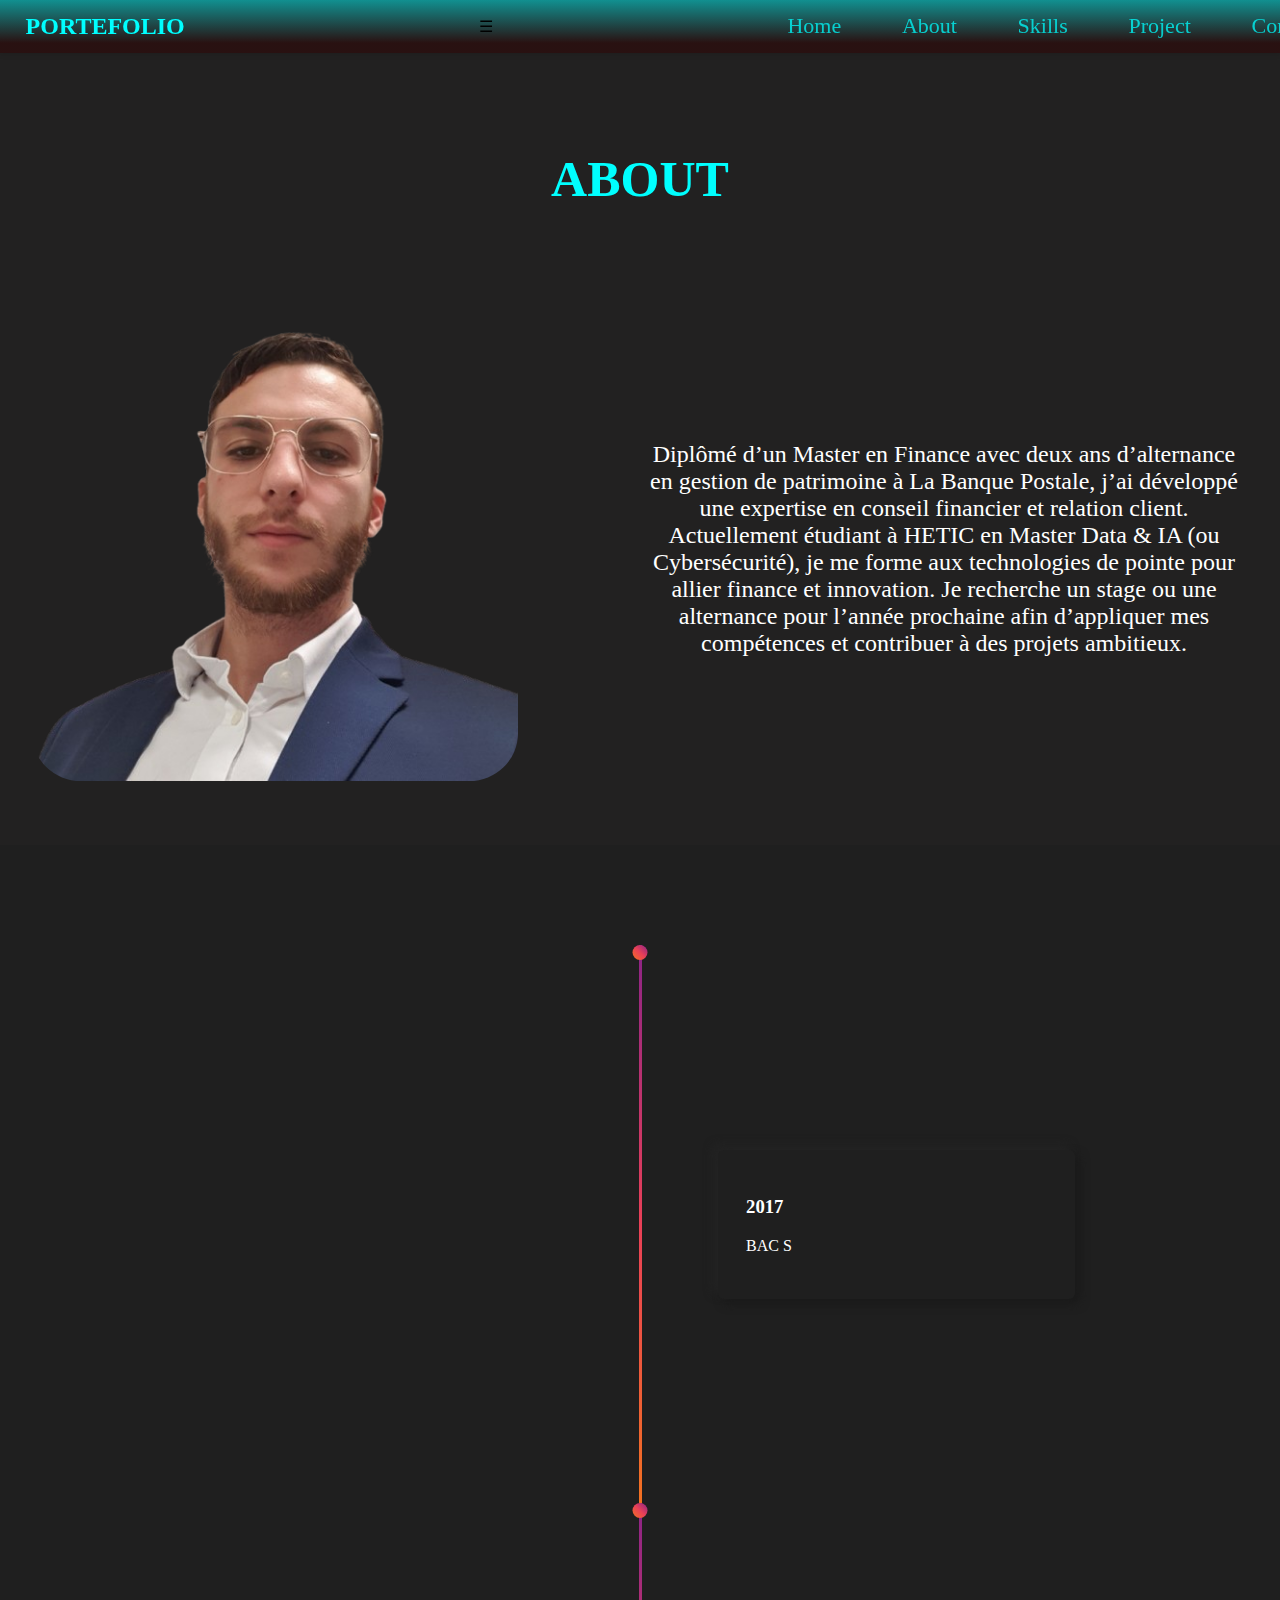
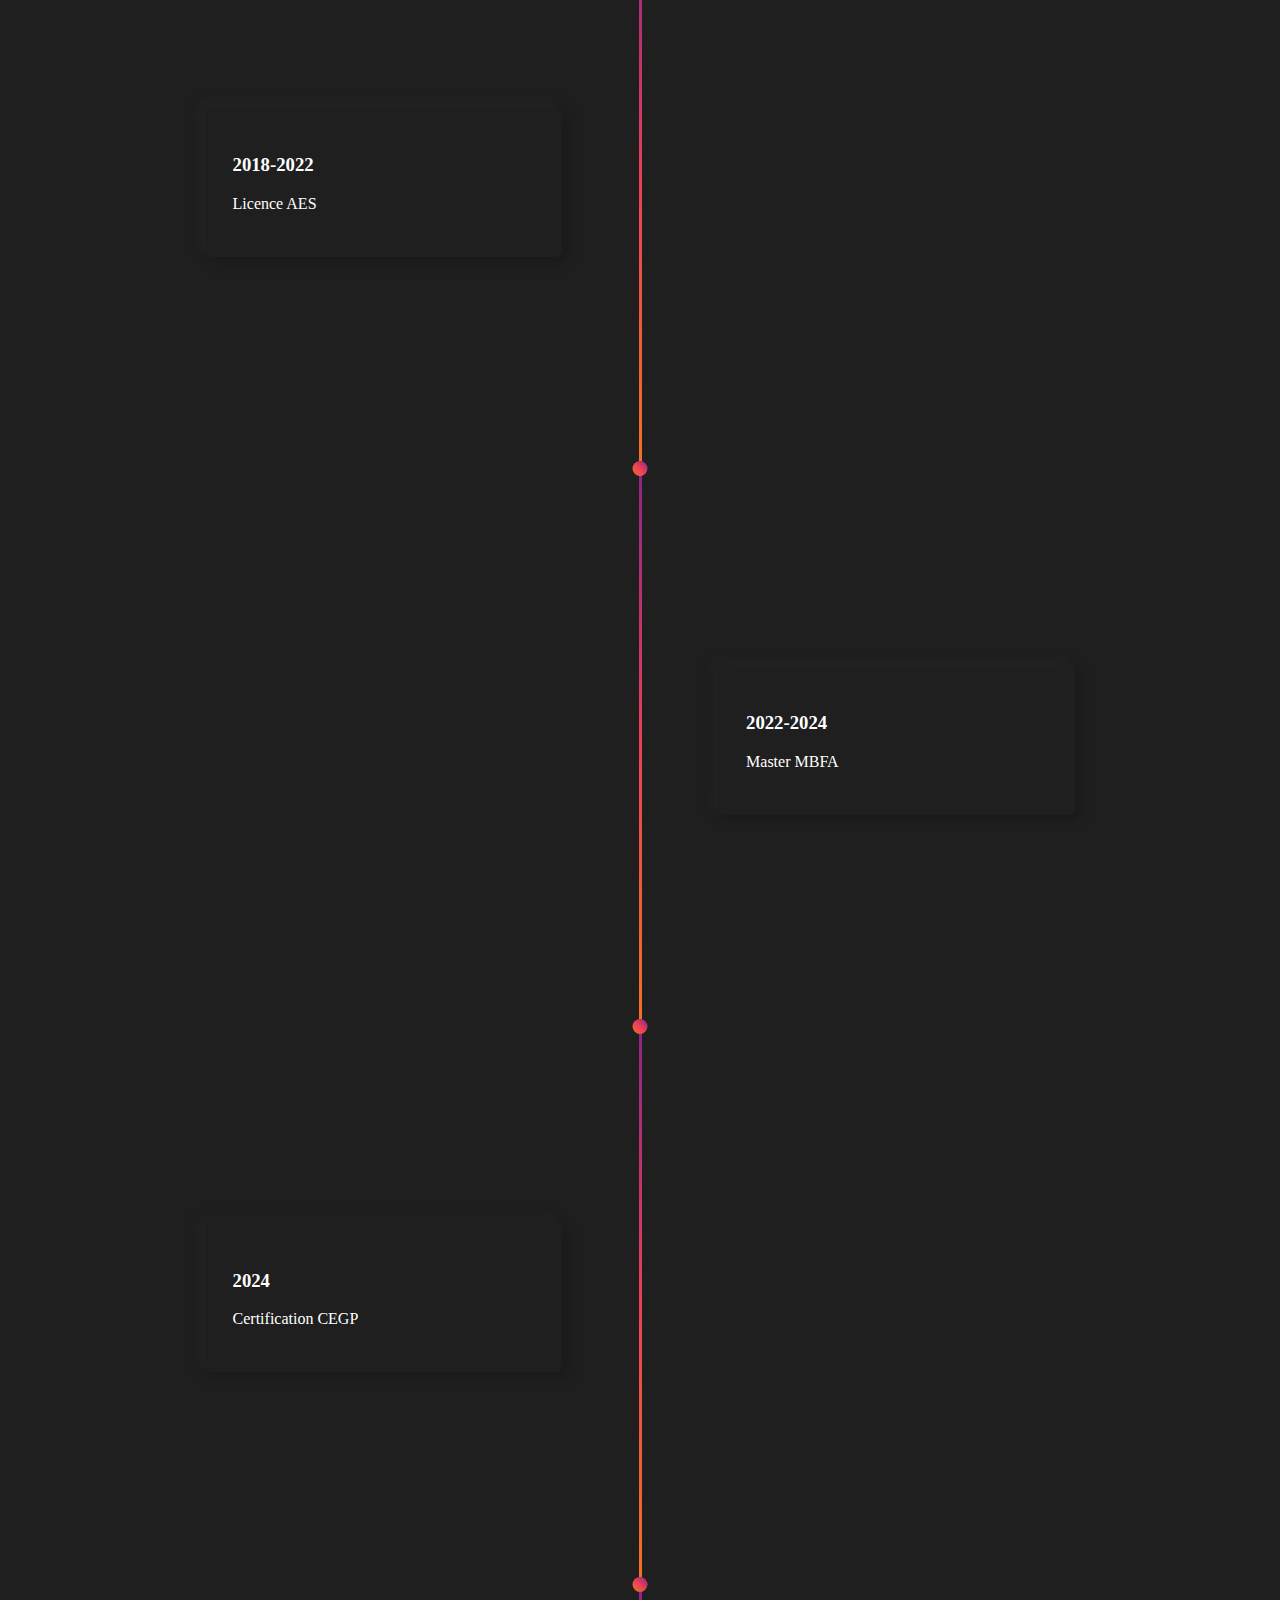
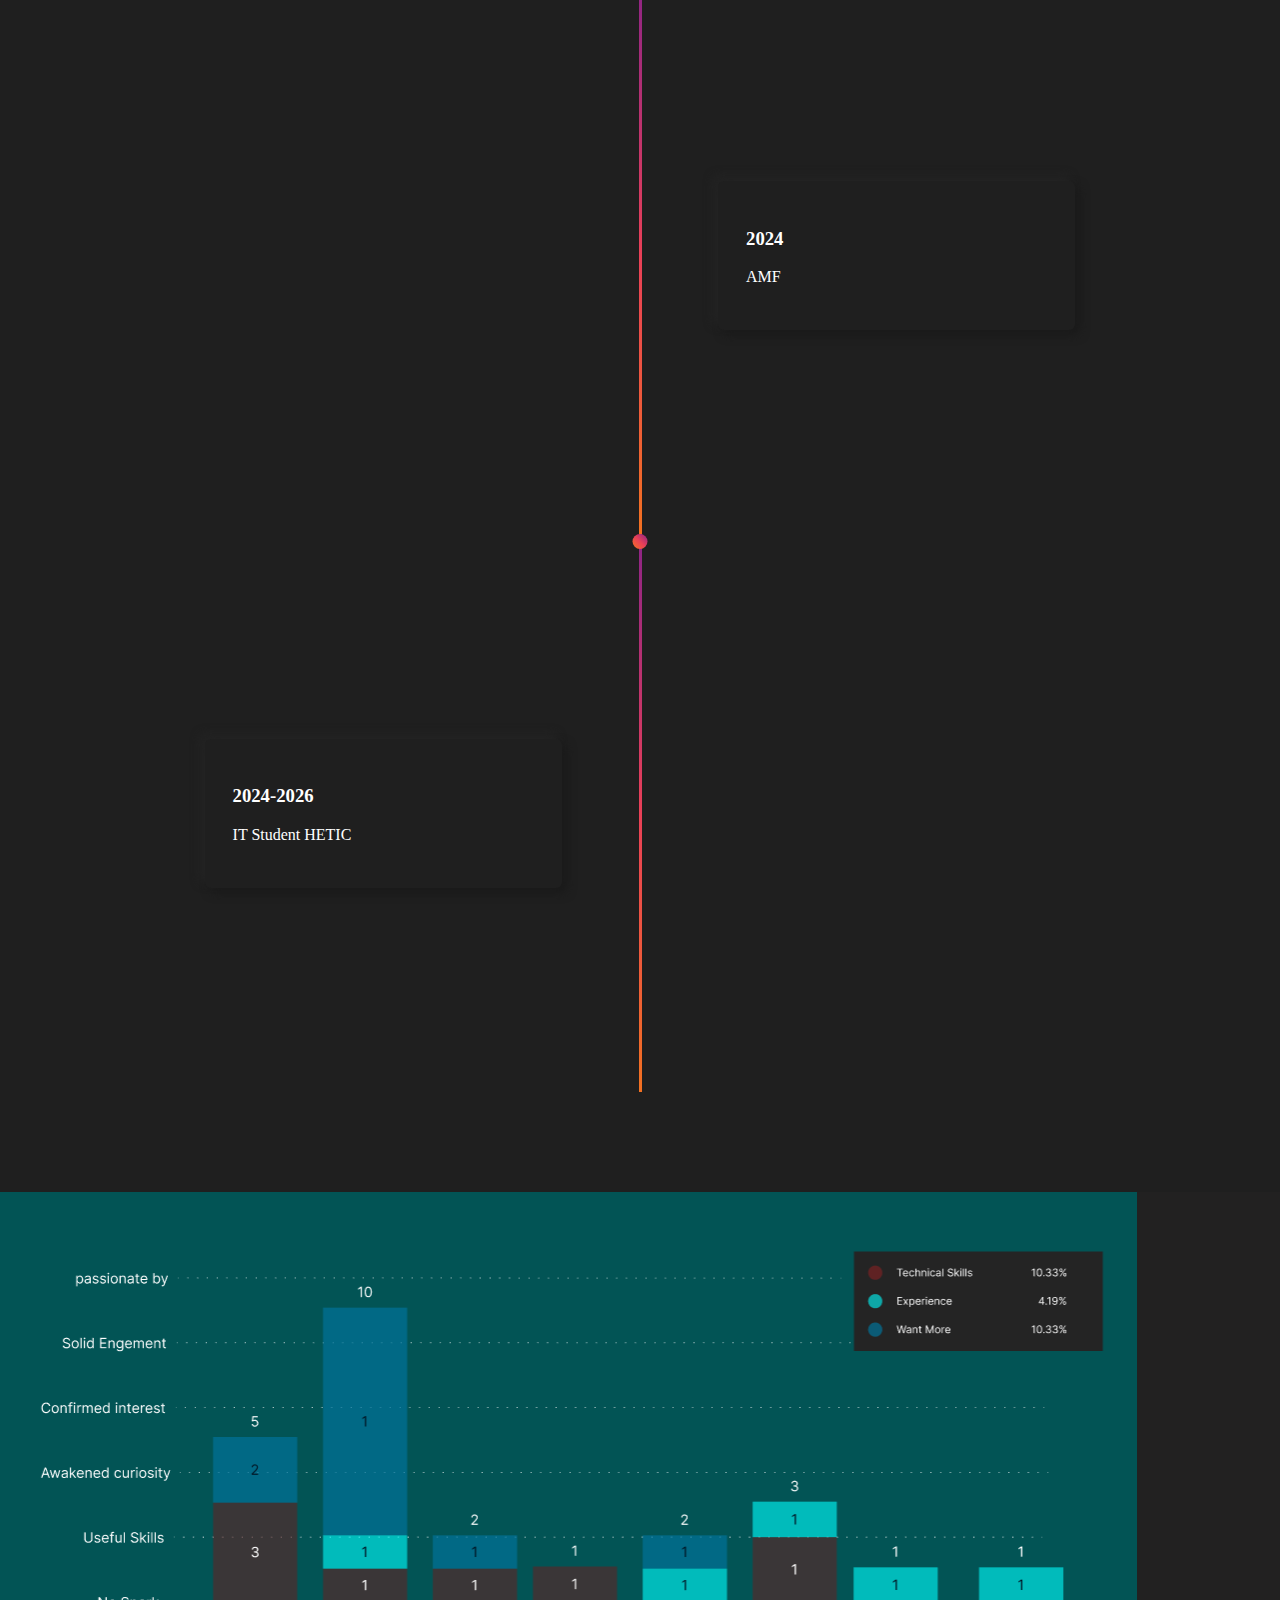
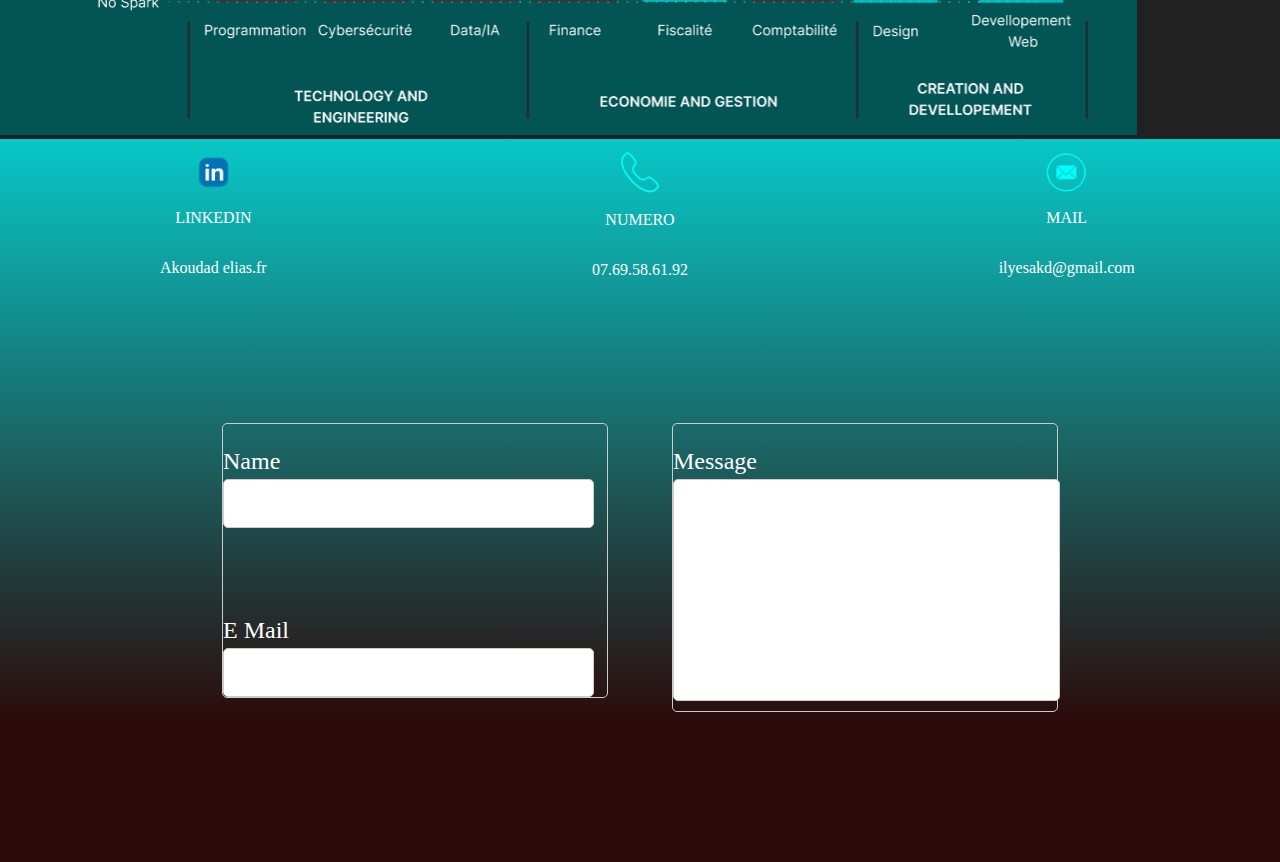
==== indexAbout.html @ d2865327 "first version" ====
<!DOCTYPE html>
<html lang="en">
  <head>
    <meta charset="UTF-8" />
    <meta name="viewport" content="width=device-width, initial-scale=1.0" />
    <title>About Page</title>
    <link rel="stylesheet" href="styleAbout.css" />
  </head>

  <body>
    <header>
      <div class="navBar">
        <p class="generalTitle">PORTEFOLIO</p>
        <div id="burgerMenu" onclick="toggleMenu()">&#9776;</div>
        <ul class="navBarList">
          <li><a href="index.html">Home</a></li>
          <li><a href="indexAbout.html">About</a></li>
          <li><a href="indexSkills.html">Skills</a></li>
          <li><a href="indexProjects.html">Project</a></li>
          <li><a href="#">Contact</a></li>
        </ul>
      </div>
    </header>

    <main>
      <div class="bio">
        <h1>ABOUT</h1>
        <div class="bioContainer">
          <img
            src="image/Capture_d_écran_2024-11-18_143857-removebg-preview.png"
            alt="Me"
          />
          <p>
            Diplômé d’un Master en Finance avec deux ans d’alternance en gestion
            de patrimoine à La Banque Postale, j’ai développé une expertise en
            conseil financier et relation client. Actuellement étudiant à HETIC
            en Master Data & IA (ou Cybersécurité), je me forme aux technologies
            de pointe pour allier finance et innovation. Je recherche un stage
            ou une alternance pour l’année prochaine afin d’appliquer mes
            compétences et contribuer à des projets ambitieux.
          </p>
        </div>
      </div>
      <section class="Curriculum">
        <div class="timeline">
          <div class="emptyPart"></div>

          <div class="line">
            <div class="point"></div>
          </div>
          <div class="timelineContainer">
            <h3>2017</h3>
            <p>BAC S</p>
          </div>
          <div class="timelineContainer">
            <h3>2018-2022</h3>
            <p>Licence AES</p>
          </div>
          <div class="line">
            <div class="point"></div>
          </div>
          <div class="emptyPart"></div>

          <div class="emptyPart"></div>

          <div class="line">
            <div class="point"></div>
          </div>
          <div class="timelineContainer">
            <h3>2022-2024</h3>
            <p>Master MBFA</p>
          </div>
          <div class="timelineContainer">
            <h3>2024</h3>
            <p>Certification CEGP</p>
          </div>
          <div class="line">
            <div class="point"></div>
          </div>
          <div class="emptyPart"></div>

          <div class="emptyPart"></div>

          <div class="line">
            <div class="point"></div>
          </div>
          <div class="timelineContainer">
            <h3>2024</h3>
            <p>AMF</p>
          </div>
          <div class="timelineContainer">
            <h3>2024-2026</h3>
            <p>IT Student HETIC</p>
          </div>
          <div class="line">
            <div class="point"></div>
          </div>
          <div class="emptyPart"></div>
        </div>
      </section>
      <div class="Interest">
        <div class="chartBar">
          <img src="image/Capture d'écran 2024-11-24 211452.png" alt="">
        </div>
      </div>
    </main>
    <footer>
      <div class="reseauxContainer">
        <a href="">
          <img src="image/linkedin logo.png" alt="Linkedin logo" />
          <p>LINKEDIN</p>
          <p>Akoudad elias.fr</p>
        </a>
        <a href="">
          <img src="image/tel logo.png" alt="tel logo" />
          <p>NUMERO</p>
          <p>07.69.58.61.92</p>
        </a>
        <a href="">
          <img src="image/mail logo.png" alt="mail logo" />
          <p>MAIL</p>
          <p>ilyesakd@gmail.com</p>
        </a>
      </div>
      <div class="contactContainer">
        <div class="contactContainerInfo">
          <p>Name</p>
          <input class="contactContainerName" type="text" />
          <p>E Mail</p>
          <input class="contactContainerEmail" type="text" />
        </div>
        <div class="contactContainerMessage">
          <p>Message</p>
          <input type="text" />
        </div>
      </div>
    </footer>

    <script src="scriptAbout.js"></script>
  </body>
</html>
---- styleAbout.css ----
/* BODY */

:root {
  --main-color: #025455;
  --second-color: #00ffff;
  --third-color: #220101;
  --fourth-color: #222121;
  --gradient-color: linear-gradient(
    0deg,
    rgba(47, 2, 2, 1) 19%,
    rgba(0, 255, 255, 1) 100%
  );
  --main-font-color: #00ffff;
  --second-font-color: #ffffff;
}

body {
  background-color: var(--fourth-color);
  margin: 0;
  height: auto;
}

/* HEADER */

.navBar {
  display: flex;
  justify-content: space-between;
  align-items: center;
  padding: 1% 2%;
  background: linear-gradient(
    0deg,
    rgba(47, 2, 2, 0.5) 19%,
    rgba(0, 255, 255, 0.5) 100%
  );
  position: sticky;
  top: 0;
  z-index: 5000; /* S'assure qu'elle reste au-dessus des autres éléments */
  overflow: hidden;
  box-shadow: 0 2px 5px rgba(0, 0, 0, 0.1);
}

.generalTitle {
  font-size: 24px;
  color: var(--main-font-color);
  font-weight: bold;
  margin: 0;
}

.navBar ul {
  display: flex;
  width: 38%;
  gap: 13%;
  list-style: none;
  margin: 0;
  padding: 0;
}

.navBar ul li a {
  text-decoration: none;
  color: var(--main-font-color);
  opacity: 75%;
  font-size: 22px;
  font-weight: 500;
  transition: color 0.6s ease;
}

.navBar ul li a:hover {
  color: var(--main-font-color);
  opacity: 100%;
}

.burgerMenu {
  display: none;
  font-size: 30px;
  cursor: pointer;
  color: var(--main-font-color);
}

@media (max-width: 768px) {
  .navBar ul {
    display: none;
    flex-direction: column;
    width: 100%;
    gap: 10px;
    text-align: center;
  }

  .burgerMenu {
    display: block;
    color: var(--second-color);
    width: 30px;
    height: 30px;
  }

  /* Affichage du menu lorsqu'il est activé */
  .navBar ul.active {
    display: flex; /* Montrer le menu */
  }

  /* Liens de navigation */
  .navBar ul li a {
    font-size: 18px;
  }
}

/* MAIN */

/* Bio */

.bio {
  display: flex;
  flex-direction: column;
  align-items: center;
  justify-content: center;
  margin-top: 5%;
  margin-bottom: 5%;
}

.bio h1 {
  color: var(--main-font-color);
  font-size: 50px;
}

.bioContainer {
  display: flex;
  flex-direction: row;
  align-items: center;
  justify-content: space-between;
  width: 95%;
  text-align: center;
  margin-top: 5%;
}

.bio img {
  width: 40%;
  border-radius: 10%;
}

.bio p {
  width: 50%;
  font-size: 24px;
  color: var(--second-font-color);
  margin-bottom: 1%;
}

/* Curriculum */

.Curriculum {
  display: flex;
  flex-direction: column;
  align-items: center;
  justify-content: center;
  background-color: #1f1f1f;
  min-height: 100vh;
  padding: 100px 0;
  font-family: Jost;
}

.design {
  display: flex;
  align-items: center;
  justify-content: center;
}

.timeline {
  width: 80%;
  height: auto;
  margin: 0 0;
  display: flex;
  flex-direction: column;
}

.timelineContainer {
  background: #1f1f1f;
  -webkit-box-shadow: 5px 5px 10px #1a1a1a, -5px -5px 10px #242424;
  box-shadow: 5px 5px 10px #1a1a1a, -5px -5px 10px #242424;
  border-radius: 5px;
  color: white;
  padding: 1.75rem;
  transition: 0.8s ease;
  overflow-wrap: break-word !important;
  border-radius: 6px;
  margin: 40% 15%;
}

.timelineContainer:hover {
  -webkit-box-shadow: 5px 5px 10px #1a1a1a, -5px -5px 10px #242424;
  box-shadow: 5px 5px 10px #1a1a1a, -5px -5px 10px #242424;
  height: 80%;
  width: 70%;
  transform: translateY(-35%);
}

@media screen and (min-width: 768px) {
  .timeline {
    display: grid;
    grid-template-columns: 1fr 3px 1fr;
  }
  .line {
    position: relative;
    background-image: linear-gradient(45deg, #f27121, #e94057, #8a2387);
    width: 3px;
    height: 100%;
  }
  .main-middle {
    opacity: 0;
  }
  .point {
    position: absolute;
    top: 0;
    left: 50%;
    width: 15px;
    height: 15px;
    border-radius: 50%;
    background-image: linear-gradient(45deg, #f27121, #e94057, #8a2387);
    -webkit-transform: translateX(-50%);
    transform: translateX(-50%);
  }
}

/* Interests */


/* FOOTER */

footer {
  margin: 0;
  position: relative;
  z-index: 1;
  color: white;
  padding-top: 10px;
  overflow: hidden;
}

footer::before {
  content: "";
  position: absolute;
  top: 0;
  left: 0;
  width: 100%;
  height: 100%;
  background: linear-gradient(
    0deg,
    rgba(47, 2, 2, 1) 19%,
    rgba(0, 255, 255, 1) 100%
  );
  opacity: 0.75;
  z-index: -1;
}

.reseauxContainer {
  display: flex;
  justify-content: space-between;
  align-items: center;
  margin-bottom: 10%;
}

.reseauxContainer a {
  width: 100%;
  display: flex;
  flex-direction: column;
  align-items: center;
  text-decoration: none;
  color: var(--second-font-color);
  border-color: black;
}

.reseauxContainer img {
  width: 10%;
}

.contactContainer {
  display: flex;
  flex-direction: row;
  justify-content: center;
  gap: 5%;
  padding-bottom: 150px;
}

.contactContainer p {
  font-size: 24px;
  color: var(--second-font-color);
  margin-bottom: 1%;
}

.contactContainerInfo {
  width: 30%;
  height: 100%;
  border: 1px solid #ccc;
  border-radius: 5px;
}

.contactContainerInfo input {
  width: 95%;
  height: 45px;
  border: 1px solid #ccc;
  border-radius: 5px;
}

.contactContainerName {
  margin-bottom: 65px;
}

.contactContainerMessage {
  width: 30%;
  height: 100%;

  border: 1px solid #ccc;
  border-radius: 5px;
}

.contactContainerMessage input {
  width: 95%;
  height: 200px;
  padding: 10px;
  margin-bottom: 10px;
  border: 1px solid #ccc;
  border-radius: 5px;
}
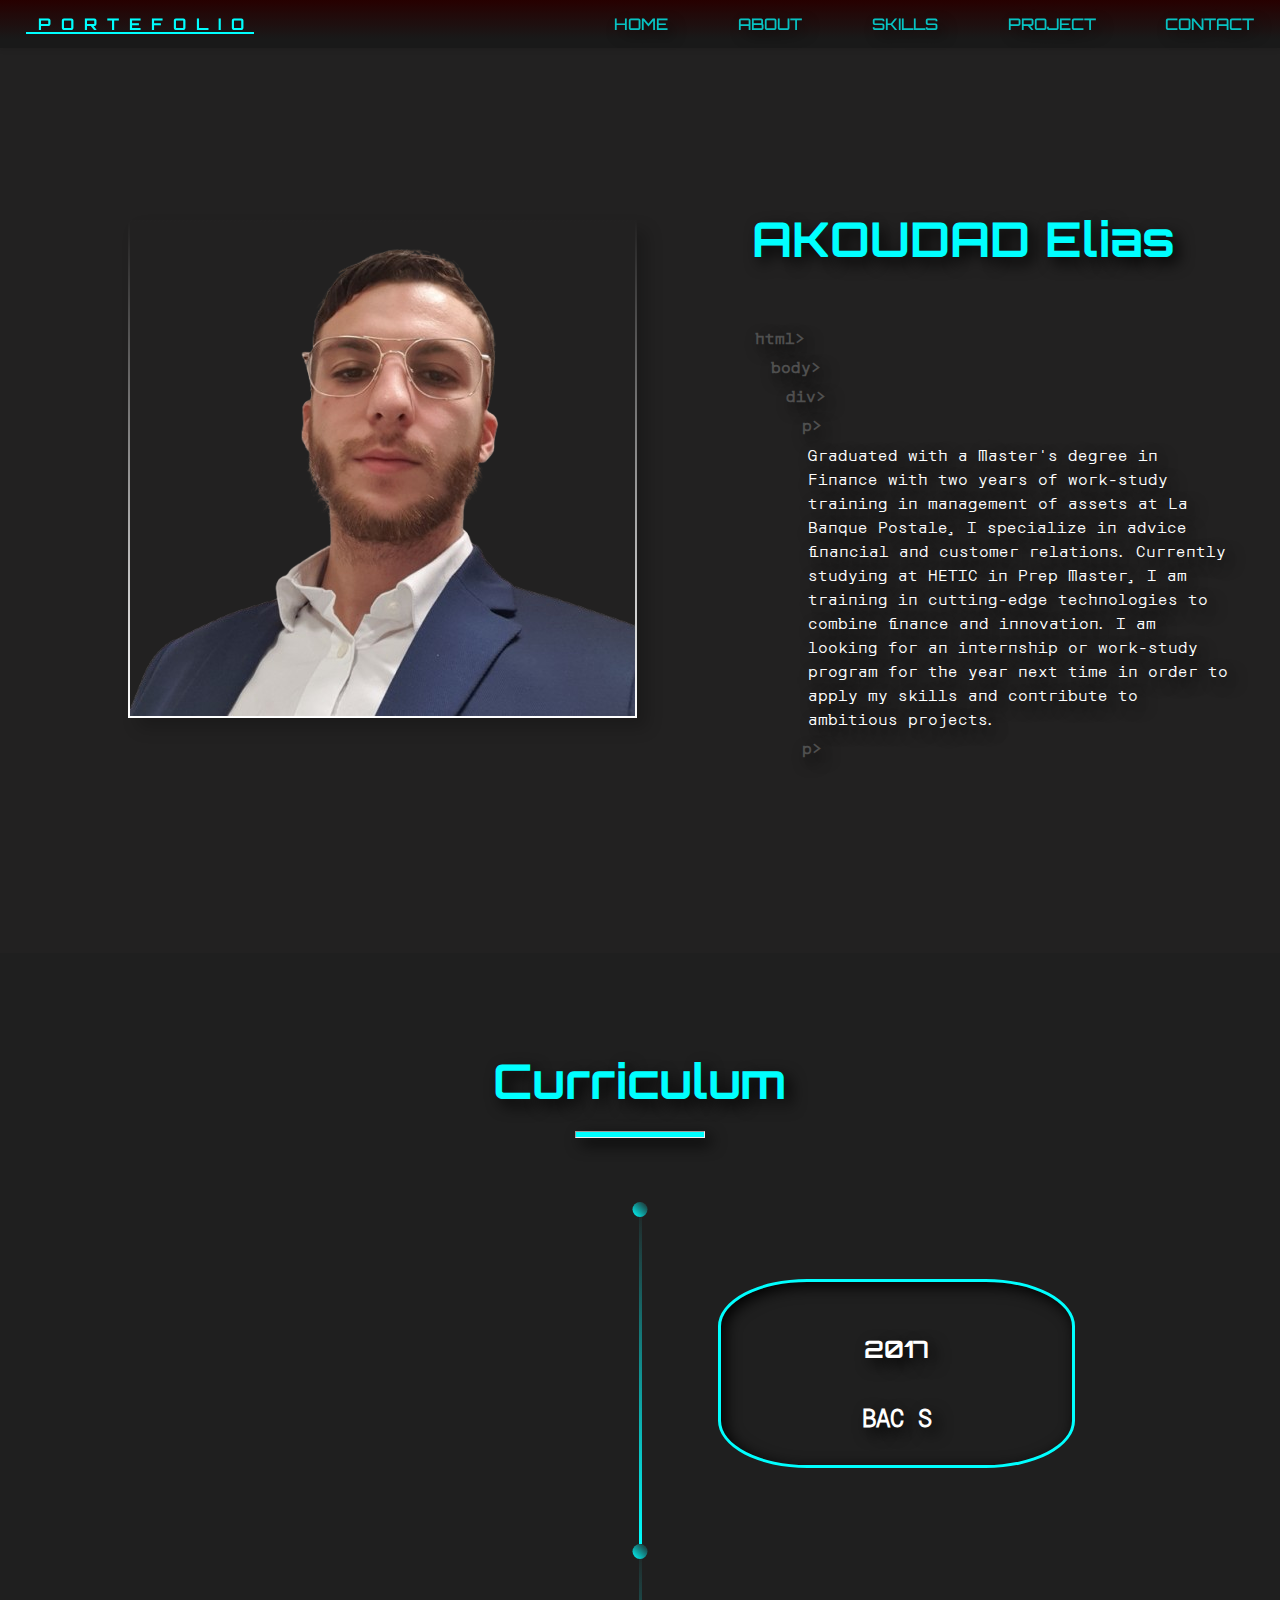
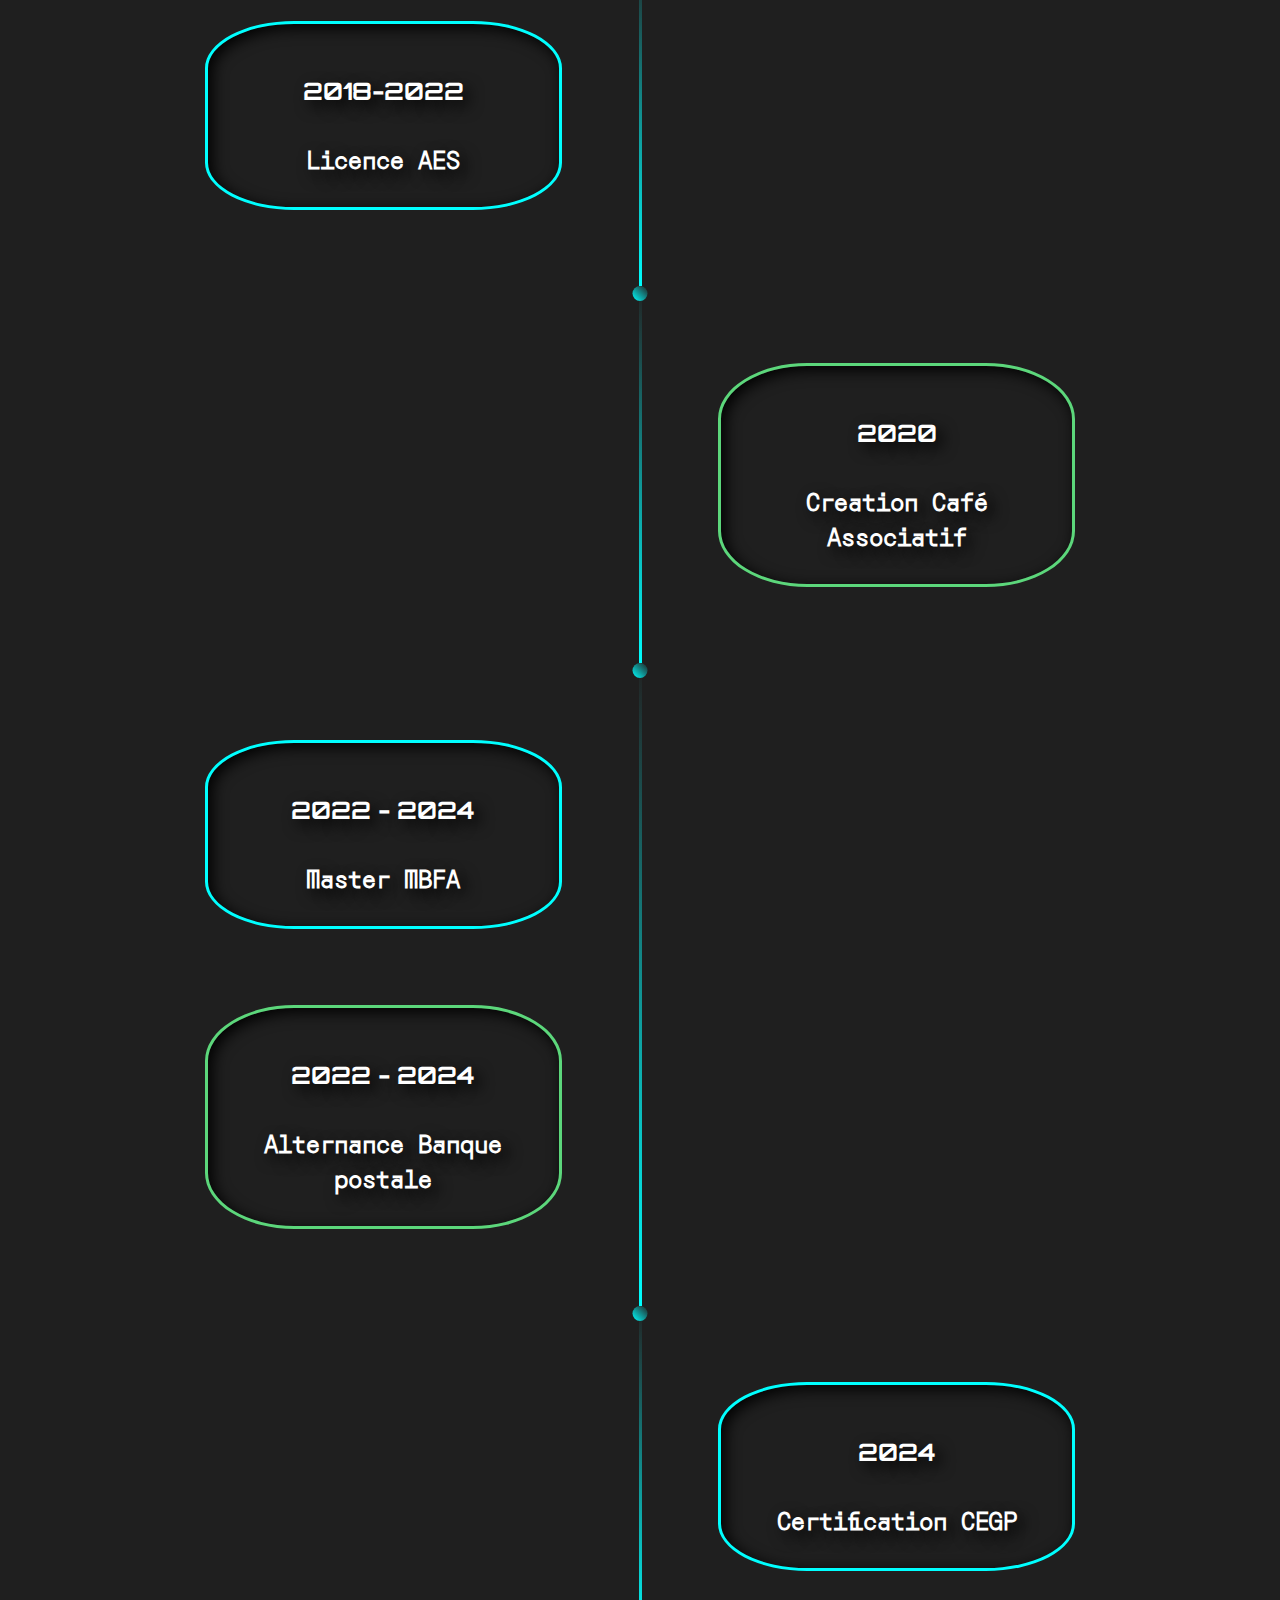
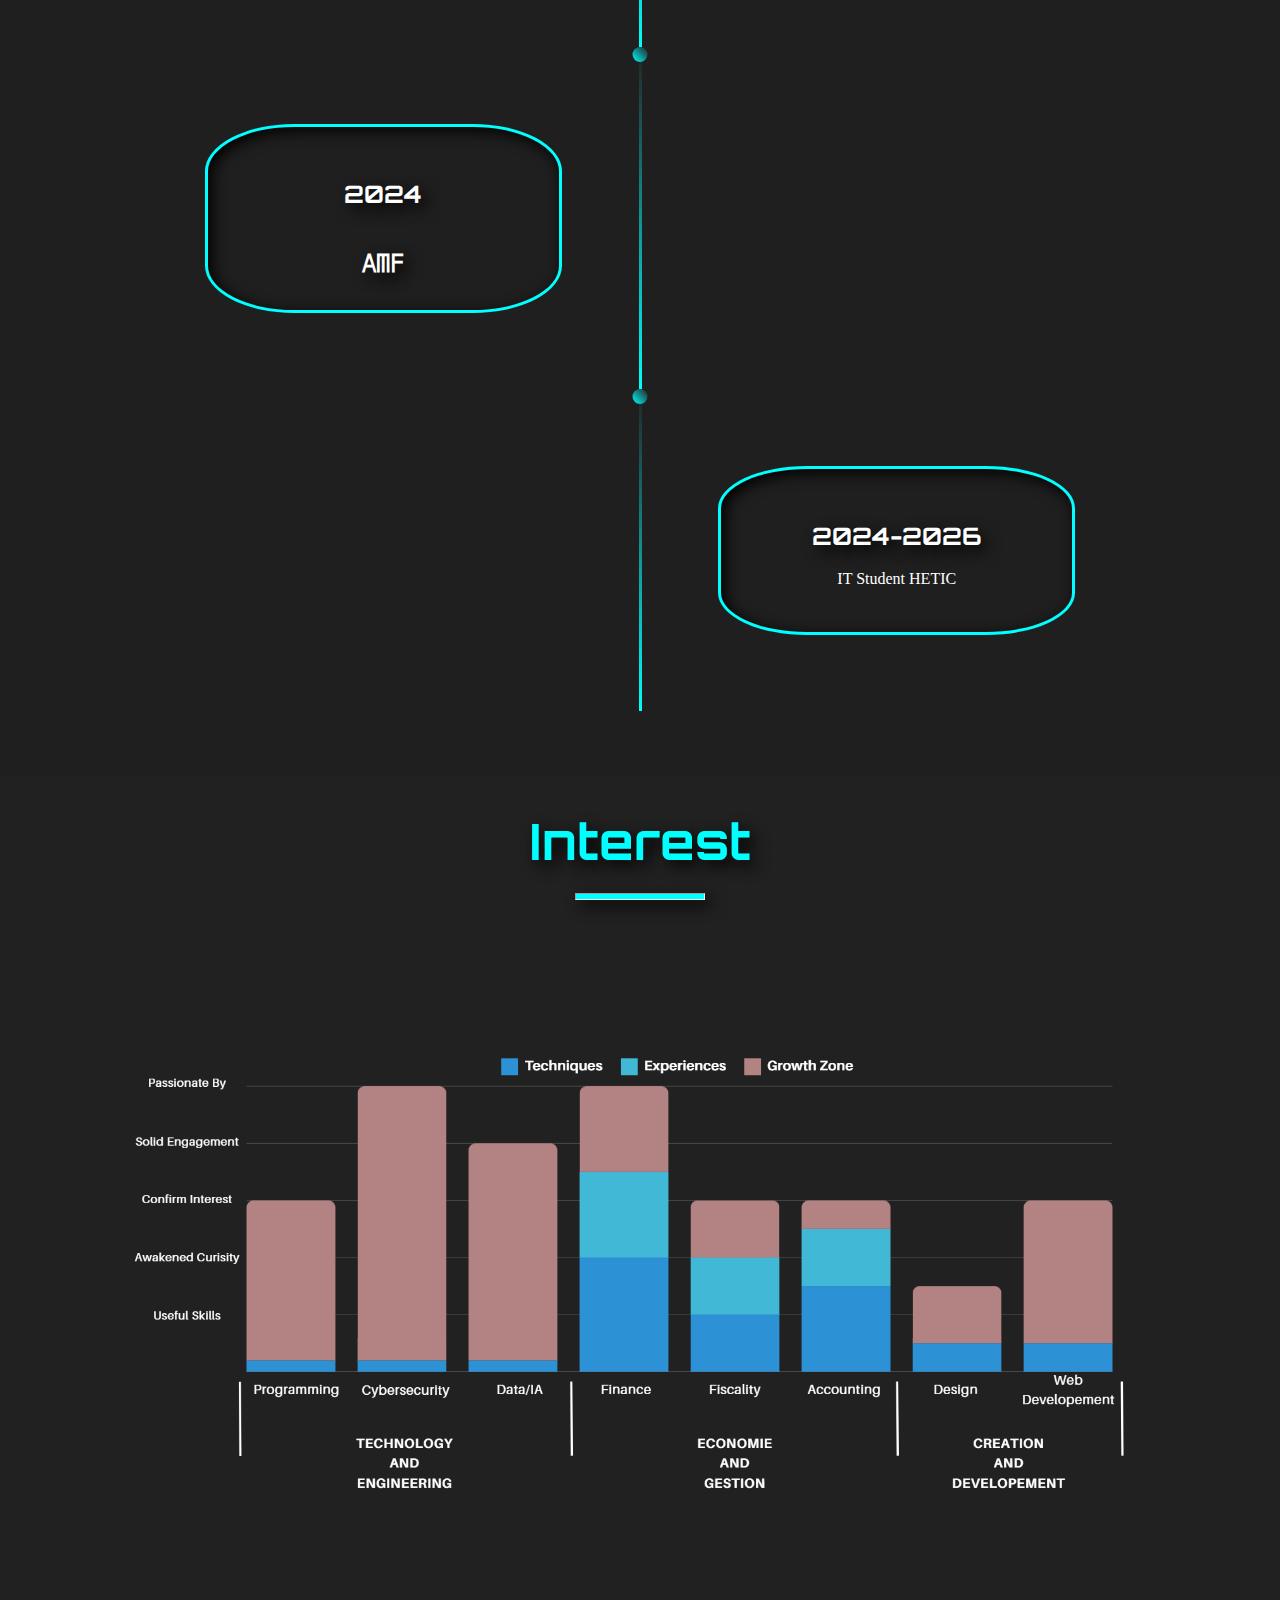
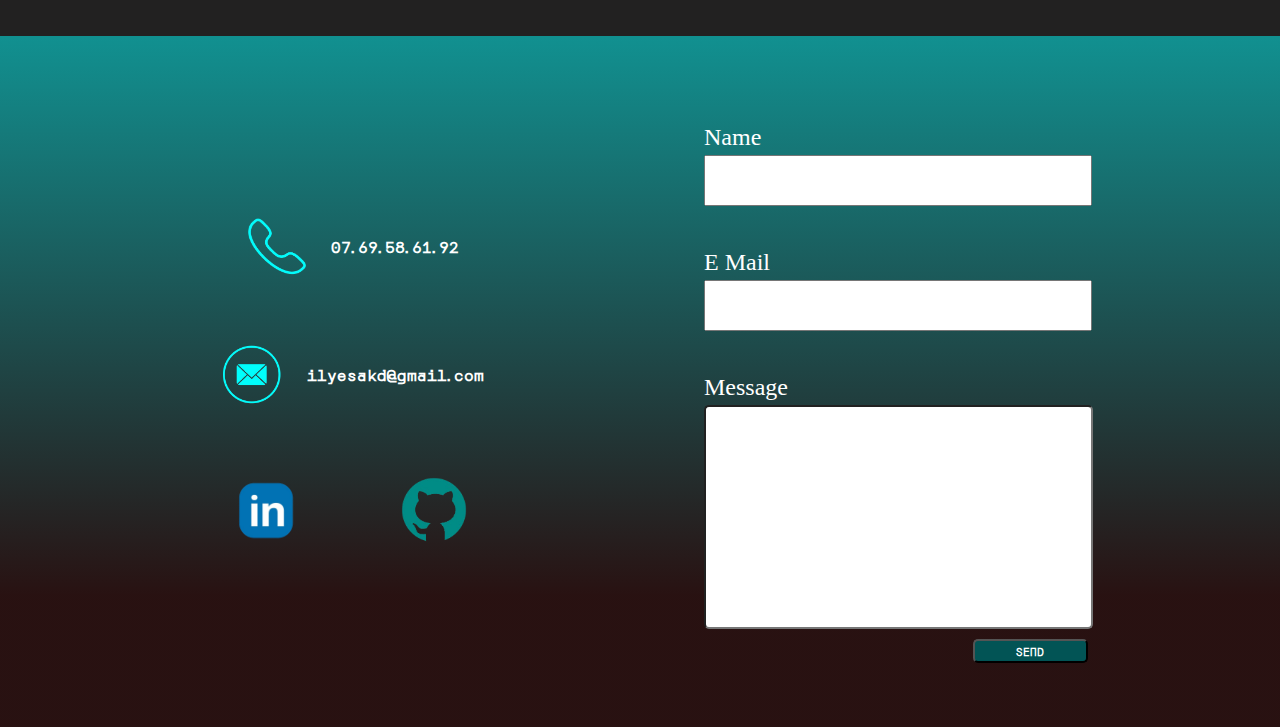
==== commit 385b08a4: "first commit" ====
--- a/indexAbout.html
+++ b/indexAbout.html
@@ -5,6 +5,18 @@
     <meta name="viewport" content="width=device-width, initial-scale=1.0" />
     <title>About Page</title>
     <link rel="stylesheet" href="styleAbout.css" />
+    <link rel="preconnect" href="https://fonts.googleapis.com" />
+    <link rel="preconnect" href="https://fonts.gstatic.com" crossorigin />
+    <link
+      href="https://fonts.googleapis.com/css2?family=Inter:ital,opsz,wght@0,14..32,100..900;1,14..32,100..900&family=Montserrat:ital,wght@0,100..900;1,100..900&family=Orbitron:wght@400..900&display=swap"
+      rel="stylesheet"
+    />
+    <link rel="preconnect" href="https://fonts.googleapis.com" />
+    <link rel="preconnect" href="https://fonts.gstatic.com" crossorigin />
+    <link
+      href="https://fonts.googleapis.com/css2?family=Inter:ital,opsz,wght@0,14..32,100..900;1,14..32,100..900&family=Montserrat:ital,wght@0,100..900;1,100..900&family=Orbit&family=Orbitron:wght@400..900&display=swap"
+      rel="stylesheet"
+    />
   </head>
 
   <body>
@@ -13,35 +25,43 @@
         <p class="generalTitle">PORTEFOLIO</p>
         <div id="burgerMenu" onclick="toggleMenu()">&#9776;</div>
         <ul class="navBarList">
-          <li><a href="index.html">Home</a></li>
-          <li><a href="indexAbout.html">About</a></li>
-          <li><a href="indexSkills.html">Skills</a></li>
-          <li><a href="indexProjects.html">Project</a></li>
-          <li><a href="#">Contact</a></li>
+          <li><a href="index.html">HOME</a></li>
+          <li><a href="indexAbout.html">ABOUT</a></li>
+          <li><a href="indexSkills.html">SKILLS</a></li>
+          <li><a href="indexProjectTest.html">PROJECT</a></li>
+          <li><a href="#bottom">CONTACT</a></li>
         </ul>
       </div>
     </header>
 
     <main>
-      <div class="bio">
-        <h1>ABOUT</h1>
-        <div class="bioContainer">
-          <img
-            src="image/Capture_d_écran_2024-11-18_143857-removebg-preview.png"
-            alt="Me"
-          />
+      <section class="bio">
+        <img src="image/sans fond.png" alt="Me" />
+        <div class="bioTextContainer">
+          <h1>AKOUDAD Elias</h1>
+          <div class="bioHtmlEffect">
+            <p class="a"><span style="color: #4f4f4f">html></span></p>
+            <p class="b"><span style="color: #4f4f4f">body></span></p>
+            <p class="c"><span style="color: #4f4f4f">div></span></p>
+            <p class="d"><span style="color: #4f4f4f">p></span></p>
+          </div>
           <p>
-            Diplômé d’un Master en Finance avec deux ans d’alternance en gestion
-            de patrimoine à La Banque Postale, j’ai développé une expertise en
-            conseil financier et relation client. Actuellement étudiant à HETIC
-            en Master Data & IA (ou Cybersécurité), je me forme aux technologies
-            de pointe pour allier finance et innovation. Je recherche un stage
-            ou une alternance pour l’année prochaine afin d’appliquer mes
-            compétences et contribuer à des projets ambitieux.
+            Graduated with a Master's degree in Finance with two years of work-study training in management
+            of assets at La Banque Postale, I specialize in advice
+            financial and customer relations. Currently studying at HETIC in Prep
+            Master, I am training in cutting-edge technologies to combine finance
+            and innovation. I am looking for an internship or work-study program for the year
+            next time in order to apply my skills and contribute to
+            ambitious projects.
           </p>
-        </div>
-      </div>
+          <div class="bioHtmlEffect">
+            <p class="d"><span style="color: #4f4f4f">p></span></p>
+          </div>
+        </div>
+      </section>
       <section class="Curriculum">
+        <h1>Curriculum</h1>
+        <hr class="underlineTitles" />
         <div class="timeline">
           <div class="emptyPart"></div>
 
@@ -50,88 +70,207 @@
           </div>
           <div class="timelineContainer">
             <h3>2017</h3>
-            <p>BAC S</p>
+            <h4>BAC S</h4>
           </div>
           <div class="timelineContainer">
             <h3>2018-2022</h3>
-            <p>Licence AES</p>
-          </div>
-          <div class="line">
-            <div class="point"></div>
-          </div>
-          <div class="emptyPart"></div>
-
-          <div class="emptyPart"></div>
-
-          <div class="line">
-            <div class="point"></div>
-          </div>
-          <div class="timelineContainer">
-            <h3>2022-2024</h3>
-            <p>Master MBFA</p>
+            <h4>Licence AES</h4>
+          </div>
+          <div class="line">
+            <div class="point"></div>
+          </div>
+          <div class="emptyPart"></div>
+
+          <div class="emptyPart"></div>
+
+          <div class="line">
+            <div class="point"></div>
+          </div>
+          <div class="timelineContainerExperiences">
+            <h3>2020</h3>
+            <h4>Creation Café Associatif</h4>
+            <div class="hiddenDetail">
+              <p>
+                <span style="color: #5cd77b"
+                  >.Engagement citoyen et Gestion de Projet 0 impact
+                  local:</span
+                >
+                Organisation d’événements intergénérationnels et réalisation de
+                projets locaux et capacité à gérer des projets divers, depuis la
+                conception jusqu’à l’exécution, en mobilisant les ressources
+                nécessaires.
+              </p>
+              <p>
+                <span style="color: #5cd77b">.Leadership collaboratif :</span>
+
+                Coordination avec l’équipe pour co-créer et développer des
+                initiatives répondant aux besoins de la communauté.
+              </p>
+              <p>
+                <span style="color: #5cd77b"
+                  >Gestion financière et administrative</span
+                >
+                Supervision des budgets, de la trésorerie et des ressources
+                financières pour garantir la pérennité de l’association.
+              </p>
+            </div>
+          </div>
+          <div class="timelineContainerDouble">
+            <div class="timelineContainerScholar">
+              <h3>2022 - 2024</h3>
+              <h4>Master MBFA</h4>
+              <div class="hiddenDetail">
+                <p>
+                  <span style="color: #00ffff"
+                    >.Analyse financière et évaluation des risques :</span
+                  >
+                  Acquisition des outils pour évaluer la santé financière des
+                  entreprises et des particuliers. Compréhension approfondie des
+                  mécanismes de gestion des risques (crédit, marché,
+                  opérationnels).
+                </p>
+                <p>
+                  <span style="color: #00ffff"
+                    >Réglementation bancaire et conformité :</span
+                  >
+
+                  Maîtrise des cadres légaux et réglementaires (Loi bancaire,
+                  directives européennes comme Bâle III, RGPD). Sensibilisation
+                  à l'importance de la conformité dans la relation client.
+                </p>
+                <p>
+                  <span style="color: #00ffff"
+                    >Économie monétaire et systèmes financiers :</span
+                  >: Étude des politiques monétaires et de leur impact sur les
+                  marchés financiers. Analyse des interactions entre les banques
+                  centrales, les banques commerciales et les marchés.
+                </p>
+              </div>
+            </div>
+            <div class="timelineContainerExperiences">
+              <h3>2022 - 2024</h3>
+              <h4>Alternance Banque postale</h4>
+              <div class="hiddenDetail">
+                <p>
+                  <span style="color: #5cd77b"
+                    >.Accompagnement Patrimonial Personnalisé :</span
+                  >
+                  J’ai conseillé des clients sur la structuration de leur
+                  patrimoine, en élaborant des solutions adaptées à leurs
+                  objectifs financiers et successoraux.
+                </p>
+                <p>
+                  <span style="color: #5cd77b"
+                    >.Maîtrise des Marchés Financiers :</span
+                  >
+                  J’ai appliqué mes connaissances en gestion de portefeuilles et
+                  placements pour proposer des stratégies cohérentes avec les
+                  profils clients.
+                </p>
+                <p>
+                  <span style="color: #5cd77b"
+                    >.Expertise en Fiscalité et Stratégies Successorales :</span
+                  >
+                  Mon mémoire m’a permis de maîtriser l’optimisation fiscale et
+                  de proposer des solutions efficaces pour répondre aux enjeux
+                  de transmission patrimoniale.
+                </p>
+                <p>
+                  <span style="color: #5cd77b"
+                    >.Développement d’un Relationnel Client Solide :</span
+                  >
+                  J’ai su établir une relation de confiance avec des clients
+                  variés, en les accompagnant dans des décisions sensibles et
+                  stratégiques.
+                </p>
+                <p>
+                  <span style="color: #5cd77b"
+                    >.Polyvalence et Autonomie Professionnelle :</span
+                  >
+                  Mon alternance m’a formé à gérer des missions techniques tout
+                  en collaborant efficacement au sein de l’agence.
+                </p>
+              </div>
+            </div>
+          </div>
+          <div class="line">
+            <div class="point"></div>
+          </div>
+          <div class="emptyPart"></div>
+
+          <div class="emptyPart"></div>
+
+          <div class="line">
+            <div class="point"></div>
           </div>
           <div class="timelineContainer">
             <h3>2024</h3>
-            <p>Certification CEGP</p>
-          </div>
-          <div class="line">
-            <div class="point"></div>
-          </div>
-          <div class="emptyPart"></div>
-
-          <div class="emptyPart"></div>
-
-          <div class="line">
-            <div class="point"></div>
+            <h4>Certification CEGP</h4>
+            <div class="hiddenDetail"></div>
           </div>
           <div class="timelineContainer">
             <h3>2024</h3>
-            <p>AMF</p>
+            <h4>AMF</h4>
+            <div class="hiddenDetail"></div>
+          </div>
+          <div class="line">
+            <div class="point"></div>
+          </div>
+          <div class="emptyPart"></div>
+
+          <div class="emptyPart"></div>
+
+          <div class="line">
+            <div class="point"></div>
           </div>
           <div class="timelineContainer">
             <h3>2024-2026</h3>
             <p>IT Student HETIC</p>
-          </div>
-          <div class="line">
-            <div class="point"></div>
-          </div>
-          <div class="emptyPart"></div>
+            <div class="hiddenDetail"></div>
+          </div>
         </div>
       </section>
-      <div class="Interest">
-        <div class="chartBar">
-          <img src="image/Capture d'écran 2024-11-24 211452.png" alt="">
+      <div class="interest">
+        <h1>Interest</h1>
+        <hr class="underlineTitles" />
+        <div class="interestChartBar">
+          <img src="image/GRAPH GRIS FONCER.png" alt="" />
         </div>
       </div>
     </main>
-    <footer>
-      <div class="reseauxContainer">
-        <a href="">
-          <img src="image/linkedin logo.png" alt="Linkedin logo" />
-          <p>LINKEDIN</p>
-          <p>Akoudad elias.fr</p>
-        </a>
-        <a href="">
-          <img src="image/tel logo.png" alt="tel logo" />
-          <p>NUMERO</p>
-          <p>07.69.58.61.92</p>
-        </a>
-        <a href="">
-          <img src="image/mail logo.png" alt="mail logo" />
-          <p>MAIL</p>
-          <p>ilyesakd@gmail.com</p>
-        </a>
-      </div>
-      <div class="contactContainer">
-        <div class="contactContainerInfo">
+
+    <footer id="bottom">
+      <div class="footerContainer">
+        <div class="reseauxContainer">
+          <a href="#">
+            <img src="image/tel logo.png" alt="tel logo" />
+
+            <p>07.69.58.61.92</p>
+          </a>
+          <a href="mailto:ilyesakd@gmail.com">
+            <img src="image/mail logo.png" alt="mail logo" />
+
+            <p>ilyesakd@gmail.com</p>
+          </a>
+          <div class="socialOnline">
+            <a href="https://www.linkedin.com/in/elias-akoudad-837116167/">
+              <img src="image/linkedin logo.png" alt="Linkedin logo" />
+            </a>
+            <a href="https://github.com/lsayah">
+              <img src="image/Github logo.png" alt="Linkedin logo" />
+            </a>
+          </div>
+        </div>
+        <div class="contactContainer">
           <p>Name</p>
-          <input class="contactContainerName" type="text" />
+          <input class="contactContainerInfo" type="text" />
           <p>E Mail</p>
-          <input class="contactContainerEmail" type="text" />
-        </div>
-        <div class="contactContainerMessage">
+          <input class="contactContainerInfo" type="text" />
+
           <p>Message</p>
-          <input type="text" />
+          <input class="contactContainerMessage" type="text" />
+
+          <button class="contactContainerSend">SEND</button>
         </div>
       </div>
     </footer>
--- a/styleAbout.css
+++ b/styleAbout.css
@@ -7,11 +7,18 @@
   --fourth-color: #222121;
   --gradient-color: linear-gradient(
     0deg,
-    rgba(47, 2, 2, 1) 19%,
-    rgba(0, 255, 255, 1) 100%
+    rgb(25, 25, 25) 19%,
+    rgb(39, 0, 0) 100%
   );
   --main-font-color: #00ffff;
   --second-font-color: #ffffff;
+
+  --main-font: "orbitron", sans-serif;
+  --second-font: "orbit", sans-serif;
+}
+
+html {
+  scroll-behavior: smooth;
 }
 
 body {
@@ -23,124 +30,274 @@
 /* HEADER */
 
 .navBar {
+  height: 3rem;
   display: flex;
   justify-content: space-between;
   align-items: center;
-  padding: 1% 2%;
-  background: linear-gradient(
-    0deg,
-    rgba(47, 2, 2, 0.5) 19%,
-    rgba(0, 255, 255, 0.5) 100%
-  );
+  padding: 0% 2%;
+  background: var(--gradient-color);
   position: sticky;
   top: 0;
-  z-index: 5000; /* S'assure qu'elle reste au-dessus des autres éléments */
-  overflow: hidden;
+  z-index: 5000;
   box-shadow: 0 2px 5px rgba(0, 0, 0, 0.1);
 }
 
 .generalTitle {
-  font-size: 24px;
+  font-size: 1rem;
   color: var(--main-font-color);
   font-weight: bold;
   margin: 0;
-}
-
-.navBar ul {
-  display: flex;
-  width: 38%;
-  gap: 13%;
+  font-family: var(--main-font);
+  position: relative;
+  padding-left: 1%;
+  text-decoration: none;
+  letter-spacing: 10px;
+  text-transform: uppercase;
+}
+.generalTitle:before {
+  content: "";
+  position: absolute;
+  bottom: 0;
+  left: 0;
+  width: 100%;
+  height: 2px;
+  background: #00ffff;
+  transform-style: linear;
+  transition-property: height, width;
+  transition-delay: 0.5s, 1s;
+  transition-duration: 0.5s;
+}
+.generalTitle:hover:before {
+  transition-property: width, height;
+  width: 15px;
+  height: 100%;
+}
+.generalTitle:after {
+  content: "";
+  position: absolute;
+  top: 0;
+  right: 0;
+  width: 100%;
+  height: 100%;
+  background: #000000;
+  transform: scaleX(0);
+  transition: 0.5s;
+  transition-delay: 0s;
+  transform-origin: left;
+  z-index: -1;
+}
+.generalTitle:hover:after {
+  transform: scaleX(1);
+  transition-delay: 1.5s;
+}
+
+.navBarList {
+  display: flex;
+  justify-content: space-between;
+  width: 40rem;
   list-style: none;
   margin: 0;
   padding: 0;
+}
+.navBarList.active {
+  max-height: 400px;
 }
 
 .navBar ul li a {
   text-decoration: none;
   color: var(--main-font-color);
   opacity: 75%;
-  font-size: 22px;
+  font-size: 1rem;
   font-weight: 500;
   transition: color 0.6s ease;
+  font-family: var(--main-font);
+  text-shadow: 6px 6px 15px rgba(0, 0, 0, 1);
 }
 
 .navBar ul li a:hover {
   color: var(--main-font-color);
   opacity: 100%;
-}
-
-.burgerMenu {
+  font-size: 1.2rem;
+  transition: font-size 0.3s ease;
+}
+
+#burgerMenu {
   display: none;
-  font-size: 30px;
-  cursor: pointer;
-  color: var(--main-font-color);
-}
-
-@media (max-width: 768px) {
-  .navBar ul {
+  transition: transform 0.3s ease;
+}
+
+#burgerMenu.active {
+  transform: rotate(90deg);
+}
+
+@media (max-width: 860px) {
+  .navBar {
+    background: rgb(39, 0, 0);
+  }
+  .navBarList {
     display: none;
     flex-direction: column;
-    width: 100%;
+    width: 30%;
     gap: 10px;
     text-align: center;
-  }
-
-  .burgerMenu {
+    background: var(--gradient-color);
+    position: absolute;
+    top: 100%;
+    left: 0;
+    z-index: 1000;
+    padding: 10px 0;
+    margin-left: 70%;
+  }
+
+  .navBarList.active {
+    display: flex;
+    max-height: 300px;
+    transition: max-height 0.3s ease;
+  }
+
+  .navBarList li {
+    margin: 5% 0;
+  }
+
+  #burgerMenu {
     display: block;
-    color: var(--second-color);
-    width: 30px;
-    height: 30px;
-  }
-
-  /* Affichage du menu lorsqu'il est activé */
-  .navBar ul.active {
-    display: flex; /* Montrer le menu */
-  }
-
-  /* Liens de navigation */
-  .navBar ul li a {
-    font-size: 18px;
-  }
-}
+    font-size: 24px;
+    color: var(--main-font-color);
+    cursor: pointer;
+    z-index: 6000;
+    position: absolute;
+    top: 10px;
+    right: 10px;
+  }
+}
+
 
 /* MAIN */
 
+.underlineTitles {
+  width: 10%;
+  height: 5px;
+  background-color: var(--main-font-color);
+  margin-bottom: 5%;
+  box-shadow: 6px 6px 15px rgba(0, 0, 0, 1);
+}
+
+main h1 {
+  color: var(--main-font-color);
+  font-size: 3rem;
+  font-family: var(--main-font);
+  margin-bottom: 1%;
+  text-shadow: 6px 6px 15px rgba(0, 0, 0, 1);
+}
+
+main h3 {
+  color: var(--second-font-color);
+  font-size: 1.5rem;
+  font-family: var(--main-font);
+  margin-bottom: 1%;
+  text-shadow: 6px 6px 15px rgba(0, 0, 0, 1);
+}
+
+main h4 {
+  color: var(--second-font-color);
+  font-size: 1.5rem;
+  font-family: var(--second-font);
+  margin-bottom: 1%;
+  text-shadow: 6px 6px 15px rgba(0, 0, 0, 1);
+}
+
 /* Bio */
 
 .bio {
   display: flex;
-  flex-direction: column;
-  align-items: center;
-  justify-content: center;
-  margin-top: 5%;
-  margin-bottom: 5%;
+  flex-direction: row;
+  align-items: center;
+  padding-top: 10%;
+  padding-bottom: 15%;
+  padding-left: 10%;
+  gap: 10%;
 }
 
 .bio h1 {
-  color: var(--main-font-color);
-  font-size: 50px;
-}
-
-.bioContainer {
-  display: flex;
-  flex-direction: row;
-  align-items: center;
+  margin-bottom: 10%;
+}
+
+.bioTextContainer {
+  display: flex;
+  flex-direction: column;
+  align-items: flex-start;
   justify-content: space-between;
   width: 95%;
-  text-align: center;
-  margin-top: 5%;
 }
 
 .bio img {
-  width: 40%;
-  border-radius: 10%;
+  border: 2px solid;
+  border-image: linear-gradient(180deg, #222121, #ffffff) 1;
+  box-shadow: 10px 10px 15px rgba(0, 0, 0, 0.2);
+}
+
+.bioHtmlEffect {
+  display: flex;
+  flex-direction: column;
+  width: 100%;
+  margin: 0;
+}
+
+.bioHtmlEffect .a {
+  padding-left: 0;
+  font-weight: bold;
+}
+.bioHtmlEffect .b {
+  padding-left: 3%;
+  font-weight: bold;
+}
+.bioHtmlEffect .c {
+  padding-left: 6%;
+  font-weight: bold;
+}
+.bioHtmlEffect .d {
+  padding-left: 9%;
+  font-weight: bold;
 }
 
 .bio p {
-  width: 50%;
-  font-size: 24px;
+  width: 80%;
+  font-size: 1rem;
   color: var(--second-font-color);
   margin-bottom: 1%;
+  font-family: var(--second-font);
+  padding-left: 10%;
+  margin: 0.5%;
+  text-shadow: 6px 6px 15px rgba(0, 0, 0, 1);
+}
+
+@media screen and (max-width: 1000px) {
+  .bio {
+    flex-direction: column;
+    align-items: center;
+    padding: 5% 5%;
+    gap: 5%;
+  }
+
+  .bio img {
+    width: 50%;
+    height: auto;
+  }
+
+  .bioTextContainer {
+    width: 90%;
+    align-items: center;
+    text-align: center;
+  }
+
+  .bioHtmlEffect {
+    width: 100%;
+  }
+
+  .bio p {
+    width: 100%;
+    padding-left: 0;
+  }
 }
 
 /* Curriculum */
@@ -152,8 +309,7 @@
   justify-content: center;
   background-color: #1f1f1f;
   min-height: 100vh;
-  padding: 100px 0;
-  font-family: Jost;
+  padding: 5% 0;
 }
 
 .design {
@@ -171,34 +327,123 @@
 }
 
 .timelineContainer {
+  display: flex;
+  flex-direction: column;
+  align-items: center;
   background: #1f1f1f;
-  -webkit-box-shadow: 5px 5px 10px #1a1a1a, -5px -5px 10px #242424;
-  box-shadow: 5px 5px 10px #1a1a1a, -5px -5px 10px #242424;
-  border-radius: 5px;
+  font-family: var(---font);
   color: white;
   padding: 1.75rem;
   transition: 0.8s ease;
   overflow-wrap: break-word !important;
-  border-radius: 6px;
-  margin: 40% 15%;
+  border-radius: 25%;
+  border: #00ffff;
+  border-style: solid;
+  margin: 15% 15%;
+  box-shadow: inset 4px 4px 15px rgba(0, 0, 0, 1);
 }
 
 .timelineContainer:hover {
-  -webkit-box-shadow: 5px 5px 10px #1a1a1a, -5px -5px 10px #242424;
-  box-shadow: 5px 5px 10px #1a1a1a, -5px -5px 10px #242424;
   height: 80%;
   width: 70%;
-  transform: translateY(-35%);
-}
-
-@media screen and (min-width: 768px) {
+  transform: translateY(-70%);
+  box-shadow: inset 4px 4px 15px rgba(0, 0, 0, 1);
+}
+
+.timelineContainerScholar {
+  display: flex;
+  flex-direction: column;
+  align-items: center;
+  background: #1f1f1f;
+  color: white;
+  padding: 1.75rem;
+  transition: 0.8s ease;
+  overflow-wrap: break-word !important;
+  border-radius: 25%;
+  border: #00ffff;
+  border-style: solid;
+  margin: 15% 15%;
+  box-shadow: inset 4px 4px 15px rgba(0, 0, 0, 1);
+}
+
+.timelineContainerExperiences {
+  display: flex;
+  flex-direction: column;
+  align-items: center;
+  text-align: center;
+  background: #1f1f1f;
+  color: white;
+  padding: 1.75rem;
+  transition: 0.8s ease;
+  overflow-wrap: break-word !important;
+  border-radius: 25%;
+  border: #5cd77b;
+  border-style: solid;
+  margin: 15% 15%;
+  box-shadow: inset 4px 4px 15px rgba(0, 0, 0, 1);
+}
+
+.timelineContainerScholar:hover {
+  height: 55%;
+  width: 70%;
+  z-index: 2;
+  transform: translateY(-60%);
+  box-shadow: inset 4px 4px 15px rgba(0, 0, 0, 1);
+}
+
+.timelineContainerExperiences:hover {
+  height: 80%;
+  width: 70%;
+  z-index: 2;
+  transform: translateY(-60%);
+  box-shadow: inset 4px 4px 15px rgba(0, 0, 0, 1);
+}
+
+
+.timelineContainerDouble .timelineContainerExperiences:hover {
+  height: 60%;
+  width: 70%;
+  transform: translateY(-90%);
+  box-shadow: inset 4px 4px 15px rgba(0, 0, 0, 1);
+}
+
+.hiddenDetail {
+  display: none;
+  margin-top: 1rem;
+  font-size: 0.9rem;
+  color: #ffffff;
+}
+
+.hiddenDetail p {
+  font-family: var(--second-font);
+}
+
+.timelineContainer:hover .hiddenDetail {
+  display: flex;
+  flex-direction: column;
+  margin: 0;
+}
+
+.timelineContainerScholar:hover .hiddenDetail {
+  display: flex;
+  flex-direction: column;
+  margin: 0;
+}
+
+.timelineContainerExperiences:hover .hiddenDetail {
+  display: flex;
+  flex-direction: column;
+  margin: 0;
+}
+
+@media (min-width: 768px) {
   .timeline {
     display: grid;
     grid-template-columns: 1fr 3px 1fr;
   }
   .line {
     position: relative;
-    background-image: linear-gradient(45deg, #f27121, #e94057, #8a2387);
+    background-image: linear-gradient(45deg, #00ffff, #222121);
     width: 3px;
     height: 100%;
   }
@@ -212,14 +457,42 @@
     width: 15px;
     height: 15px;
     border-radius: 50%;
-    background-image: linear-gradient(45deg, #f27121, #e94057, #8a2387);
+    background-image: linear-gradient(45deg, #00ffff, #222121);
     -webkit-transform: translateX(-50%);
     transform: translateX(-50%);
   }
+
 }
 
 /* Interests */
 
+.interest {
+  display: flex;
+  flex-direction: column;
+  align-items: center;
+  justify-content: center;
+}
+
+.interest h1 {
+  color: var(--main-font-color);
+  font-size: 50px;
+  font-family: var(--main-font);
+}
+
+.interestChartBar {
+  display: flex;
+  justify-content: center;
+  align-items: center;
+  padding: 0% 0%;
+}
+
+.interestChartBar img {
+  width: 80%;
+  height: 100%;
+  object-fit: cover;
+  margin-top: 5%;
+  margin-bottom: 10%;
+}
 
 /* FOOTER */
 
@@ -228,53 +501,101 @@
   position: relative;
   z-index: 1;
   color: white;
-  padding-top: 10px;
   overflow: hidden;
-}
-
-footer::before {
-  content: "";
-  position: absolute;
-  top: 0;
-  left: 0;
-  width: 100%;
-  height: 100%;
   background: linear-gradient(
     0deg,
-    rgba(47, 2, 2, 1) 19%,
-    rgba(0, 255, 255, 1) 100%
+    rgba(47, 2, 2, 0.5) 19%,
+    rgba(0, 255, 255, 0.5) 100%
   );
-  opacity: 0.75;
-  z-index: -1;
+}
+
+.footerContainer {
+  display: flex;
+  flex-direction: row;
+  align-items: center;
+  justify-content: center;
+  padding: 5% 0;
+  gap: 15%;
 }
 
 .reseauxContainer {
-  display: flex;
+  width: 25%;
+  display: flex;
+  flex-direction: column;
   justify-content: space-between;
   align-items: center;
-  margin-bottom: 10%;
 }
 
 .reseauxContainer a {
   width: 100%;
   display: flex;
-  flex-direction: column;
-  align-items: center;
+  flex-direction: row;
+  align-items: center;
+  justify-content: center;
   text-decoration: none;
+  font-family: var(--second-font);
+  font-weight: bold;
   color: var(--second-font-color);
-  border-color: black;
+  padding: 10% 0;
+  gap: 5%;
 }
 
 .reseauxContainer img {
-  width: 10%;
+  width: 4rem;
+  height: 4rem;
+  padding-right: 2%;
+}
+
+.socialOnline {
+  width: 100%;
+  display: flex;
+  flex-direction: row;
+  justify-content: center;
+  align-items: center;
+  gap: 5%;
+}
+
+.socialOnline a {
+  width: 100%;
+  display: flex;
+  flex-direction: row;
+  align-items: center;
+  justify-content: center;
+  text-decoration: none;
+  font-family: var(--second-font);
+  font-weight: bold;
+  color: var(--second-font-color);
+  padding: 10% 0;
+  gap: 5%;
+}
+
+.socialOnline img {
+  width: 5rem;
+  height: 5rem;
+  padding-right: 2%;
 }
 
 .contactContainer {
-  display: flex;
-  flex-direction: row;
+  width: 30%;
+  display: flex;
+  flex-direction: column;
   justify-content: center;
   gap: 5%;
-  padding-bottom: 150px;
+  border-radius: 5px;
+}
+
+.contactContainerInfo {
+  width: 99%;
+  height: 45px;
+  margin-bottom: 5%;
+}
+
+.contactContainerMessage {
+  width: 95%;
+  height: 200px;
+  padding: 10px;
+  margin-bottom: 10px;
+  border-radius: 5px;
 }
 
 .contactContainer p {
@@ -283,37 +604,15 @@
   margin-bottom: 1%;
 }
 
-.contactContainerInfo {
+.contactContainerSend {
   width: 30%;
-  height: 100%;
-  border: 1px solid #ccc;
+  height: 1.5rem;
   border-radius: 5px;
-}
-
-.contactContainerInfo input {
-  width: 95%;
-  height: 45px;
-  border: 1px solid #ccc;
-  border-radius: 5px;
-}
-
-.contactContainerName {
-  margin-bottom: 65px;
-}
-
-.contactContainerMessage {
-  width: 30%;
-  height: 100%;
-
-  border: 1px solid #ccc;
-  border-radius: 5px;
-}
-
-.contactContainerMessage input {
-  width: 95%;
-  height: 200px;
-  padding: 10px;
-  margin-bottom: 10px;
-  border: 1px solid #ccc;
-  border-radius: 5px;
-}
+  background-color: var(--main-color);
+  color: var(--second-font-color);
+  font-size: 0.7rem;
+  font-family: var(--second-font);
+  font-weight: bold;
+  cursor: pointer;
+  margin-left: 70%;
+}
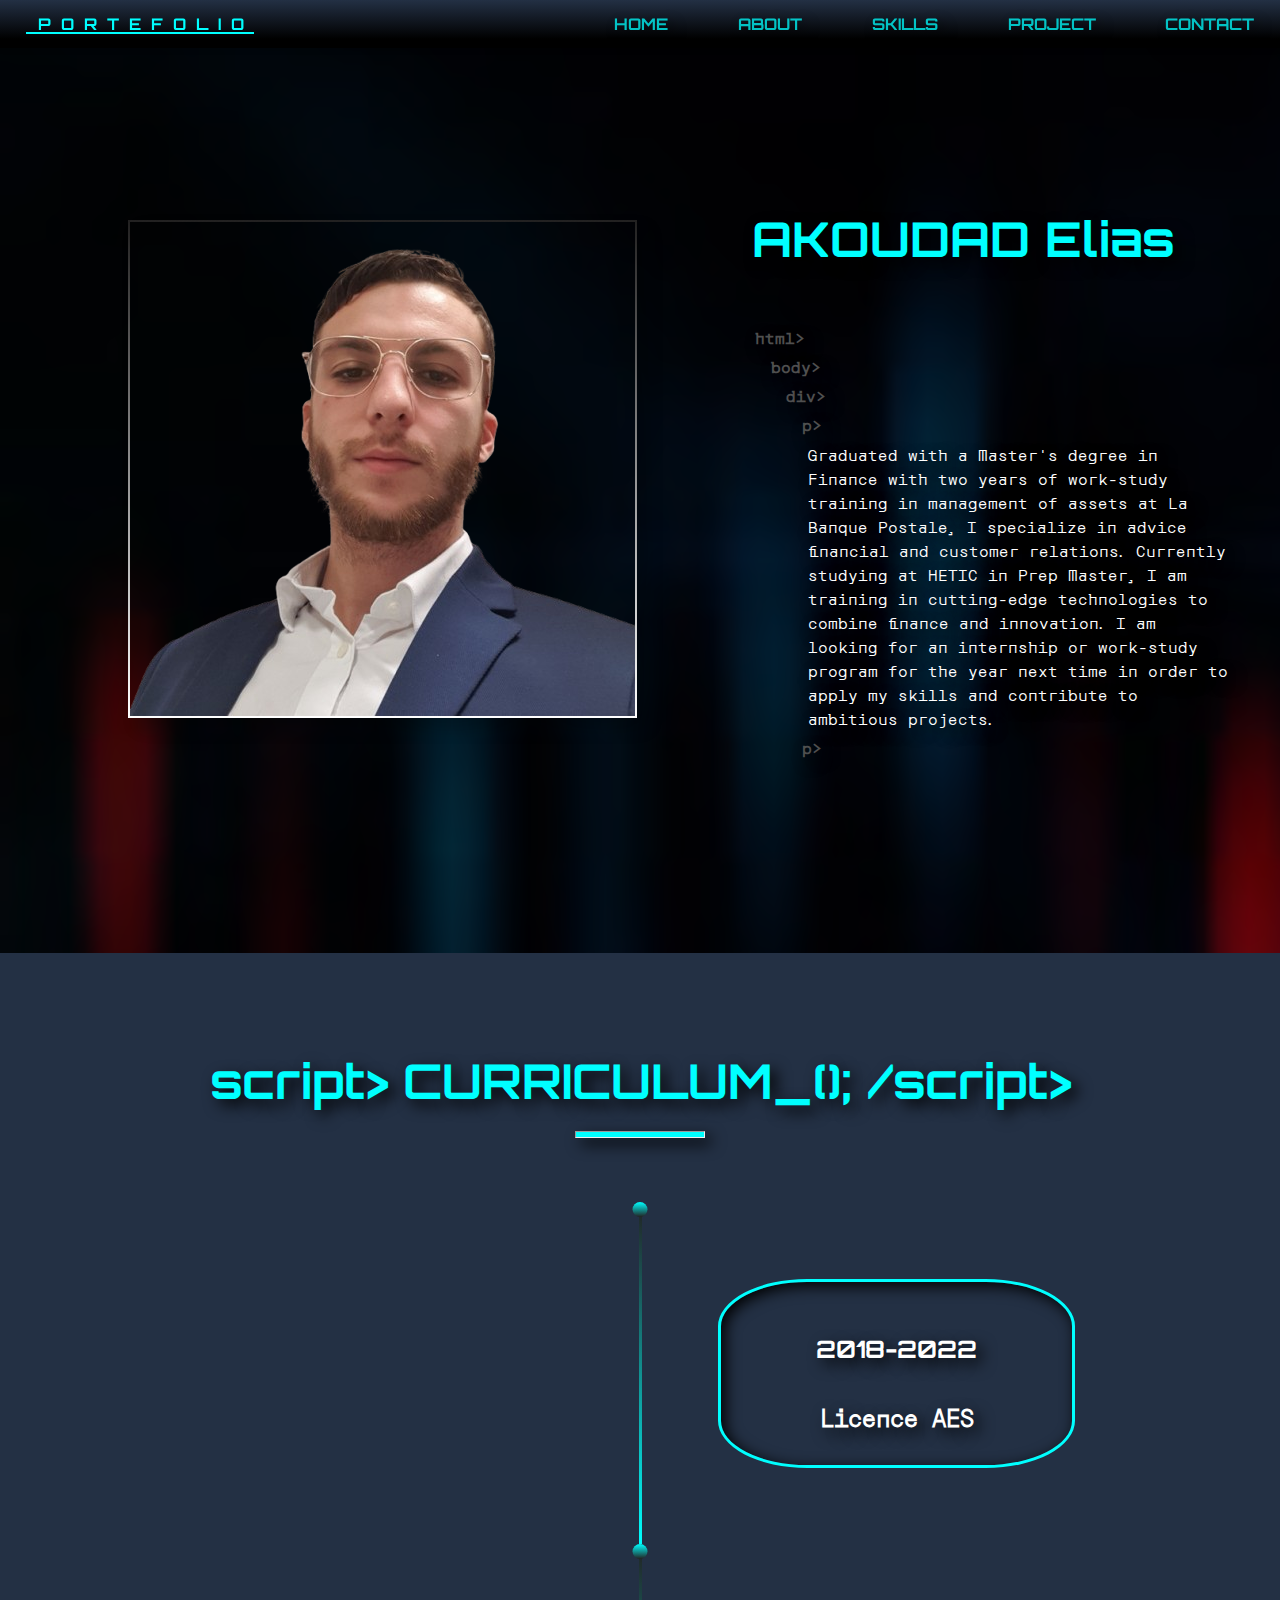
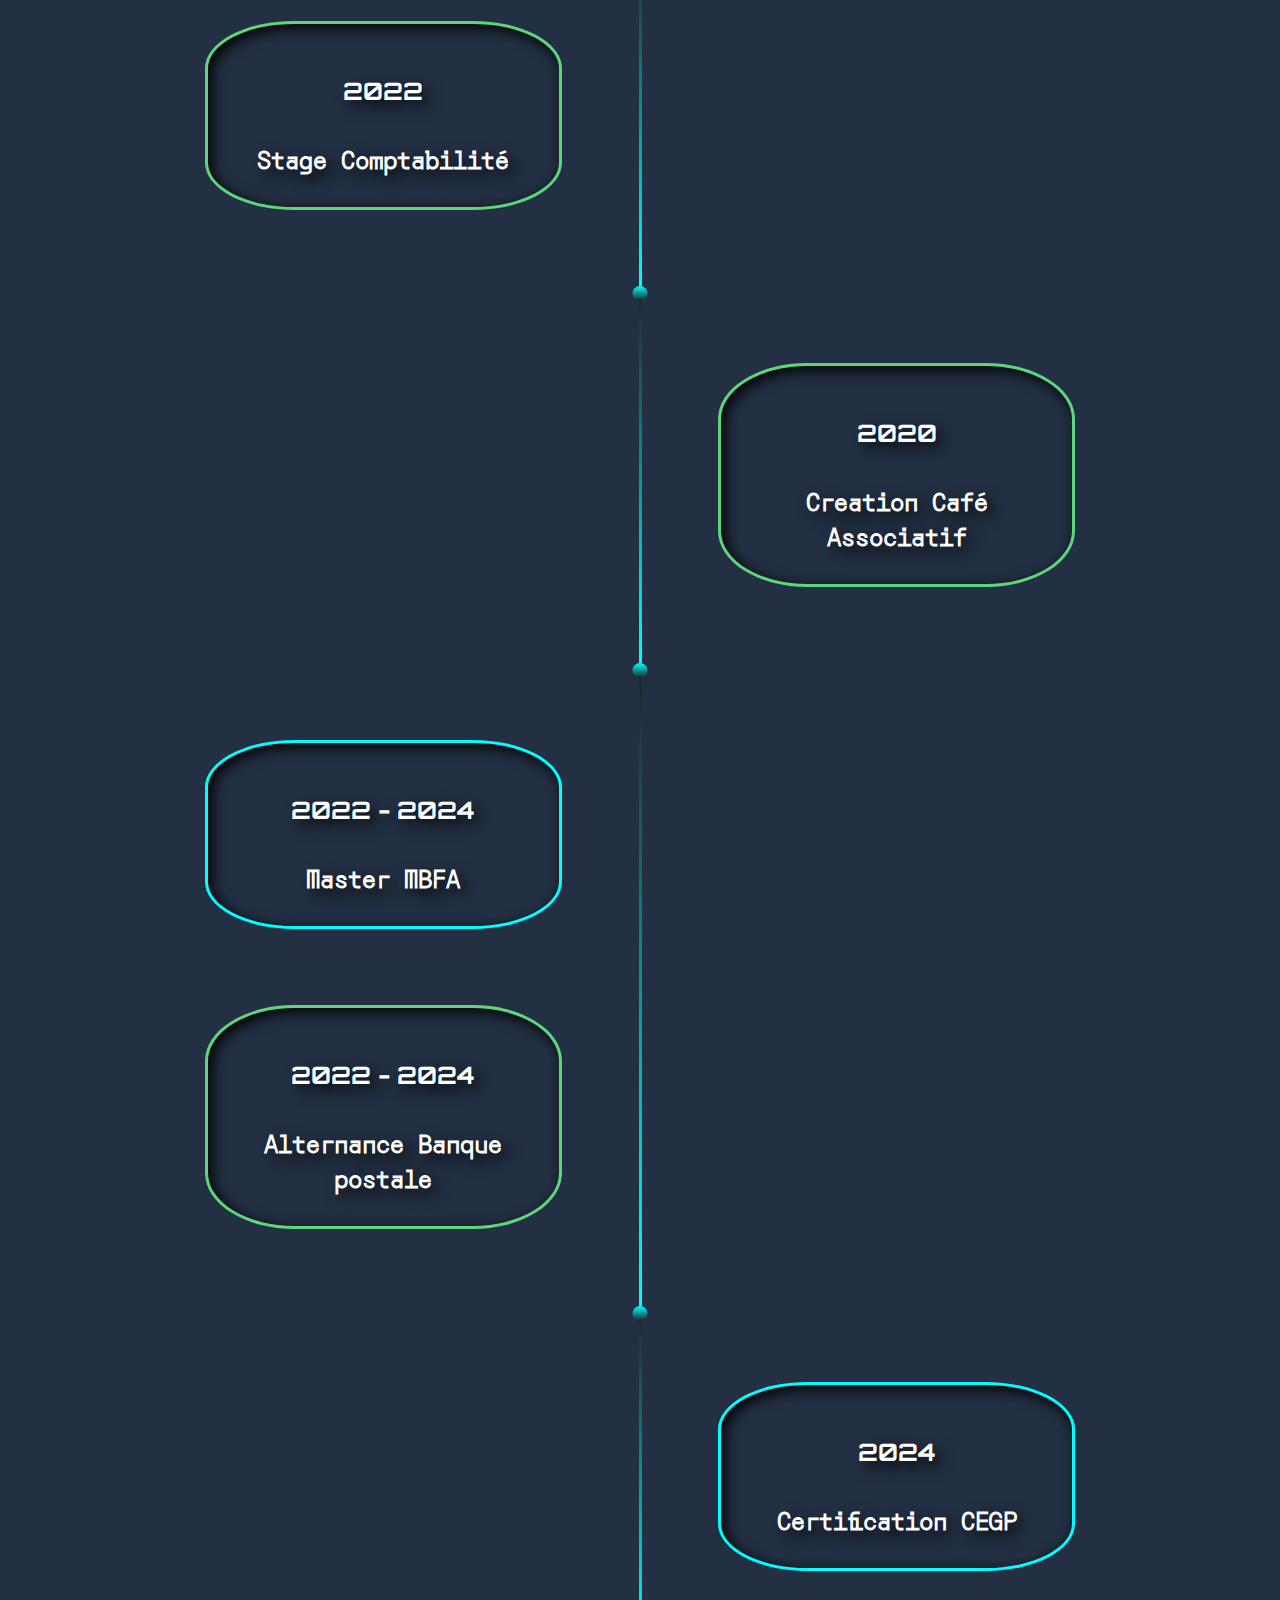
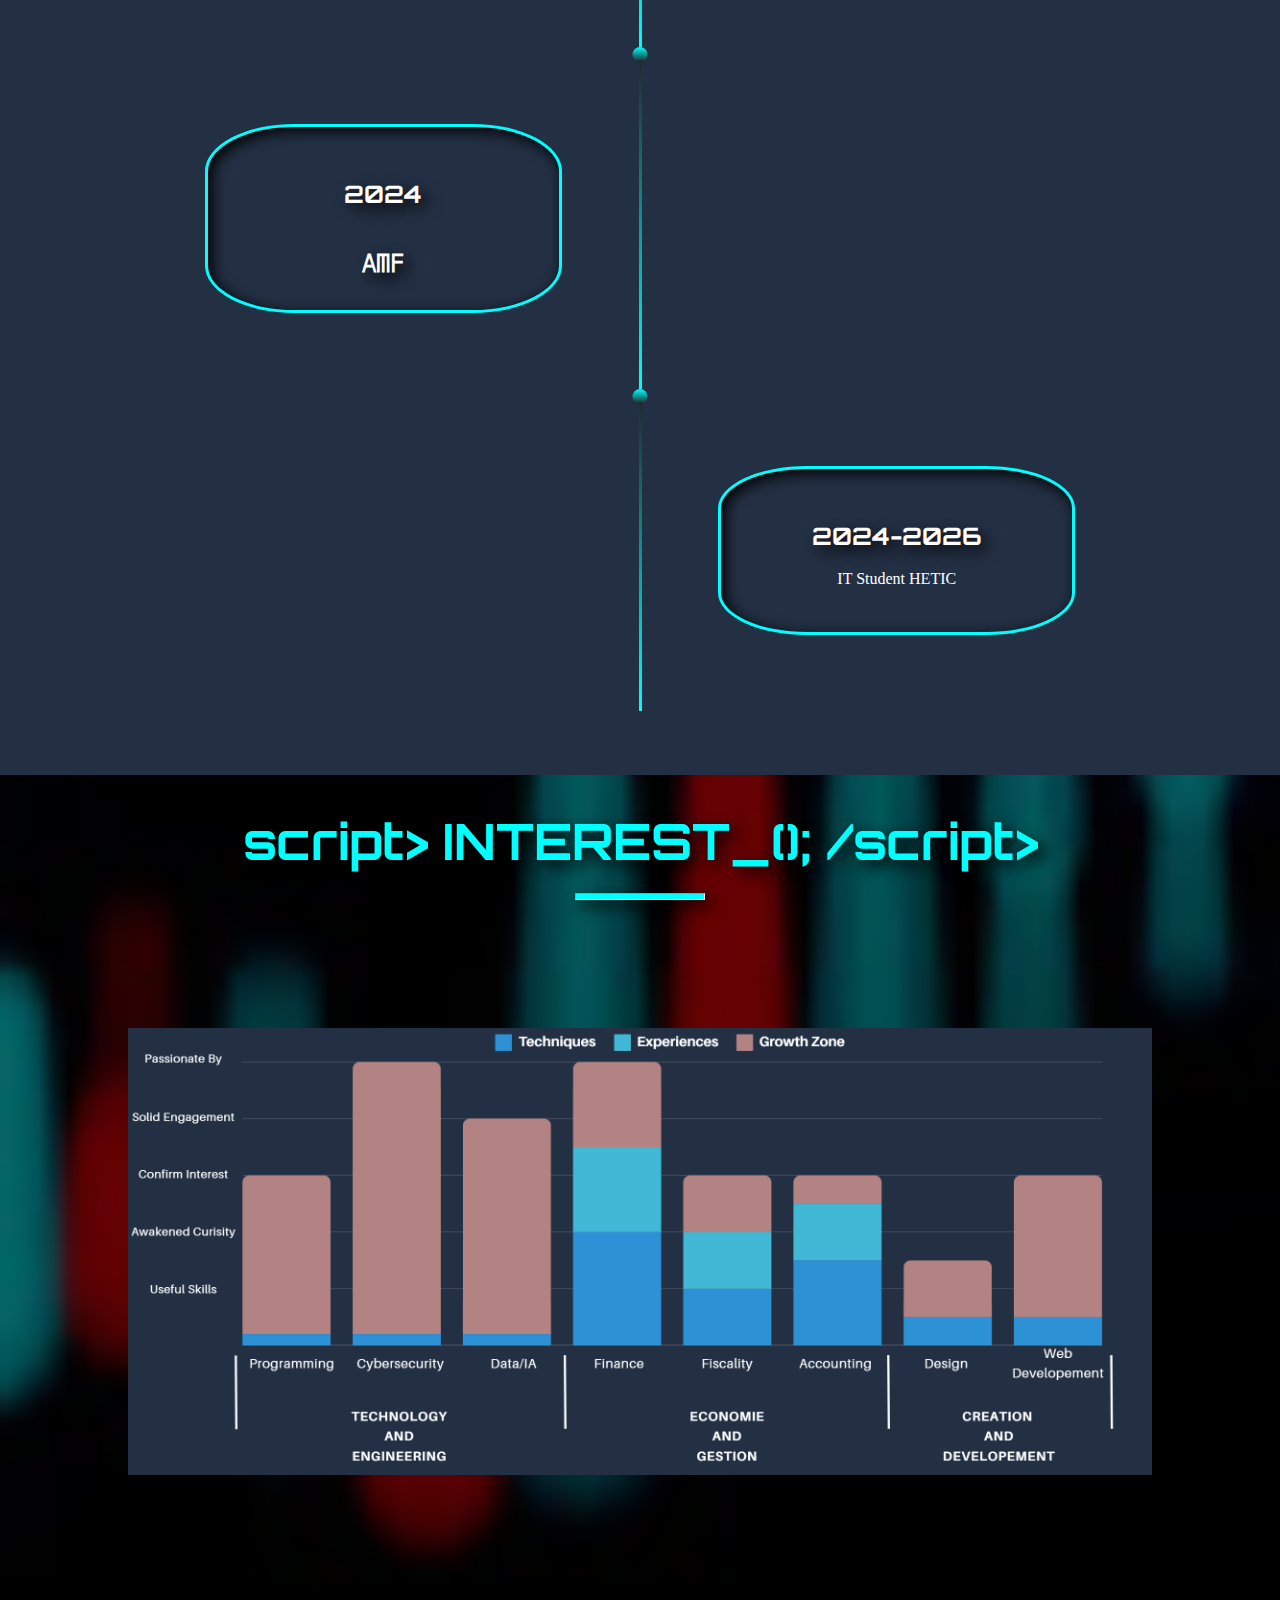
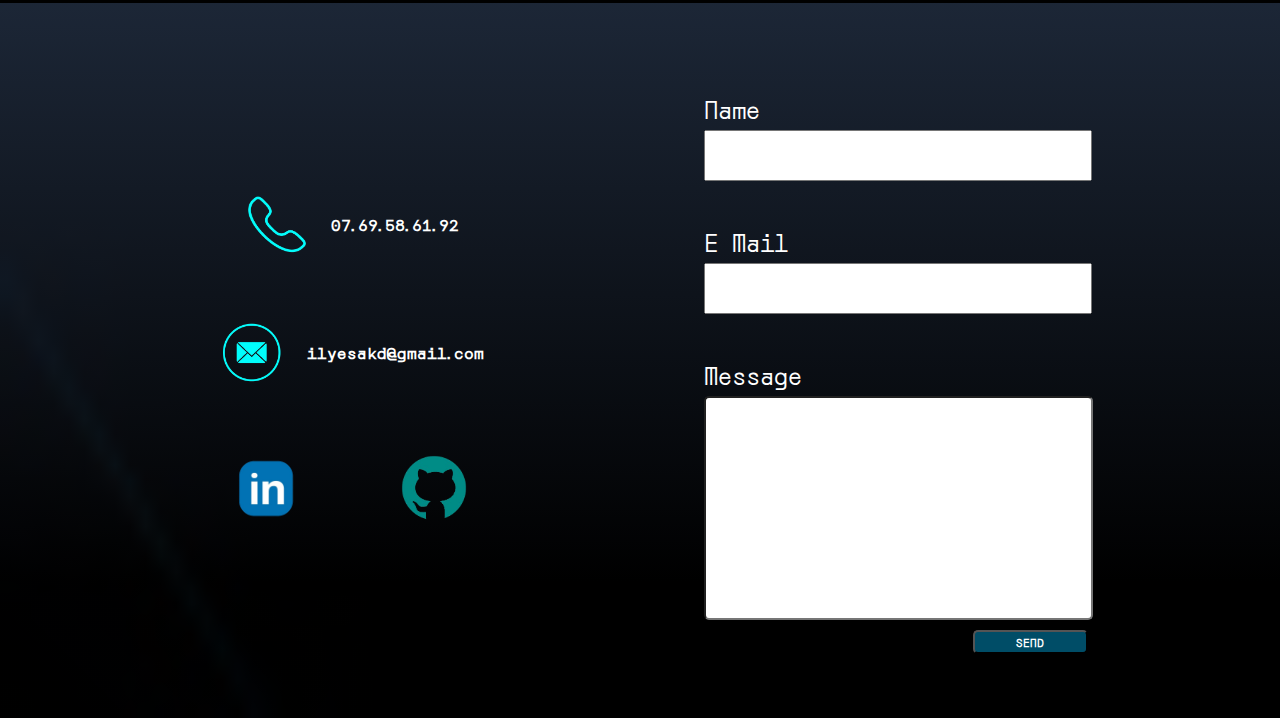
==== commit 8a5313ce: "versionfinal" ====
--- a/indexAbout.html
+++ b/indexAbout.html
@@ -4,7 +4,7 @@
     <meta charset="UTF-8" />
     <meta name="viewport" content="width=device-width, initial-scale=1.0" />
     <title>About Page</title>
-    <link rel="stylesheet" href="styleAbout.css" />
+    <link rel="stylesheet" href="src/style/styleAbout.css" />
     <link rel="preconnect" href="https://fonts.googleapis.com" />
     <link rel="preconnect" href="https://fonts.gstatic.com" crossorigin />
     <link
@@ -20,7 +20,7 @@
   </head>
 
   <body>
-    <header>
+    <main>
       <div class="navBar">
         <p class="generalTitle">PORTEFOLIO</p>
         <div id="burgerMenu" onclick="toggleMenu()">&#9776;</div>
@@ -32,9 +32,6 @@
           <li><a href="#bottom">CONTACT</a></li>
         </ul>
       </div>
-    </header>
-
-    <main>
       <section class="bio">
         <img src="image/sans fond.png" alt="Me" />
         <div class="bioTextContainer">
@@ -46,13 +43,13 @@
             <p class="d"><span style="color: #4f4f4f">p></span></p>
           </div>
           <p>
-            Graduated with a Master's degree in Finance with two years of work-study training in management
-            of assets at La Banque Postale, I specialize in advice
-            financial and customer relations. Currently studying at HETIC in Prep
-            Master, I am training in cutting-edge technologies to combine finance
-            and innovation. I am looking for an internship or work-study program for the year
-            next time in order to apply my skills and contribute to
-            ambitious projects.
+            Graduated with a Master's degree in Finance with two years of
+            work-study training in management of assets at La Banque Postale, I
+            specialize in advice financial and customer relations. Currently
+            studying at HETIC in Prep Master, I am training in cutting-edge
+            technologies to combine finance and innovation. I am looking for an
+            internship or work-study program for the year next time in order to
+            apply my skills and contribute to ambitious projects.
           </p>
           <div class="bioHtmlEffect">
             <p class="d"><span style="color: #4f4f4f">p></span></p>
@@ -60,21 +57,69 @@
         </div>
       </section>
       <section class="Curriculum">
-        <h1>Curriculum</h1>
+        <h1>script> CURRICULUM_(); /script></h1>
         <hr class="underlineTitles" />
         <div class="timeline">
           <div class="emptyPart"></div>
 
           <div class="line">
             <div class="point"></div>
-          </div>
-          <div class="timelineContainer">
-            <h3>2017</h3>
-            <h4>BAC S</h4>
           </div>
           <div class="timelineContainer">
             <h3>2018-2022</h3>
             <h4>Licence AES</h4>
+            <div class="hiddenDetail">
+              <p>
+                <span style="color: #00ffff"
+                  >.Analyse Quantitative et Économétrie :</span
+                >
+                cours avancés en statistique et économétrie, ou j'ai utiliser
+                des logiciels spécialisés comme R ou STATA pour analyser des
+                données économiques et sociales.
+              </p>
+              <p>
+                <span style="color: #00ffff"
+                  >Gestion de Projets avec des Méthodologies Agiles :</span
+                >
+                méthodologies de gestion de projets telles que Scrum et Kanban,
+                incluant l'utilisation de logiciels comme JIRA ou Trello pour
+                planifier et suivre l'avancement des projets.
+              </p>
+              <p>
+                <span style="color: #00ffff"
+                  >Techniques de Communication et Marketing Digital :</span
+                >La licence AES inclut des modules sur le marketing digital
+              </p>
+            </div>
+          </div>
+          <div class="timelineContainerExperiences">
+            <h3>2022</h3>
+            <h4>Stage Comptabilité</h4>
+            <div class="hiddenDetail">
+              <p>
+                <span style="color: #5cd77b"
+                  >.Engagement citoyen et Gestion de Projet 0 impact
+                  local:</span
+                >
+                Organisation d’événements intergénérationnels et réalisation de
+                projets locaux et capacité à gérer des projets divers, depuis la
+                conception jusqu’à l’exécution, en mobilisant les ressources
+                nécessaires.
+              </p>
+              <p>
+                <span style="color: #5cd77b">.Leadership collaboratif :</span>
+
+                Coordination avec l’équipe pour co-créer et développer des
+                initiatives répondant aux besoins de la communauté.
+              </p>
+              <p>
+                <span style="color: #5cd77b"
+                  >Gestion financière et administrative</span
+                >
+                Supervision des budgets, de la trésorerie et des ressources
+                financières pour garantir la pérennité de l’association.
+              </p>
+            </div>
           </div>
           <div class="line">
             <div class="point"></div>
@@ -231,10 +276,10 @@
         </div>
       </section>
       <div class="interest">
-        <h1>Interest</h1>
+        <h1>script> INTEREST_(); /script></h1>
         <hr class="underlineTitles" />
         <div class="interestChartBar">
-          <img src="image/GRAPH GRIS FONCER.png" alt="" />
+          <img src="image/GRAPH BLEU.png" alt="" />
         </div>
       </div>
     </main>
--- a/src/style/styleAbout.css
+++ b/src/style/styleAbout.css
@@ -0,0 +1,677 @@
+/* BODY */
+
+:root {
+  /* Colors */
+  --main-color: #004d67;
+  --second-color: #00ffff;
+  --fourth-color: #233044;
+  --gradient-color: linear-gradient(0deg, #233044 19%, #00000090 100%);
+  --gradient-inverse-color: linear-gradient(0deg, #000000 19%, #233044 100%);
+  --second-gradient-color: linear-gradient(0deg, #004D67 19%, #00FFFF 100%);
+  --main-font-color: #00ffff;
+  --second-font-color: #ffffff;
+
+  /* Fonts */
+  --main-font: "orbitron", sans-serif;
+  --second-font: "orbit", sans-serif;
+}
+
+html {
+  scroll-behavior: smooth;
+}
+
+body {
+  margin: 0;
+  height: 100%;
+  background-image: url(../../image/fond\ trader.jpg);
+  background-size: cover;
+  background-color: rgba(0, 0, 0, 0.6);
+  background-blend-mode: overlay;
+}
+
+/* HEADER */
+
+
+.navBar {
+  height: 3rem;
+  display: flex;
+  justify-content: space-between;
+  align-items: center;
+  padding: 0% 2%;
+  background: var(--gradient-inverse-color);
+  position: sticky;
+  top: 0;
+  z-index: 5000;
+  box-shadow: 0 2px 5px rgba(0, 0, 0, 0.1);
+}
+
+.generalTitle {
+  font-size: 1rem;
+  color: var(--main-font-color);
+  font-weight: bold;
+  margin: 0;
+  font-family: var(--main-font);
+  position: relative;
+  padding-left: 1%;
+  text-decoration: none;
+  letter-spacing: 10px;
+  text-transform: uppercase;
+}
+.generalTitle:before {
+  content: "";
+  position: absolute;
+  bottom: 0;
+  left: 0;
+  width: 100%;
+  height: 2px;
+  background: #00ffff;
+  transform-style: linear;
+  transition-property: height, width;
+  transition-delay: 0.5s, 1s;
+  transition-duration: 0.5s;
+}
+.generalTitle:hover:before {
+  transition-property: width, height;
+  width: 15px;
+  height: 100%;
+}
+.generalTitle:after {
+  content: "";
+  position: absolute;
+  top: 0;
+  right: 0;
+  width: 100%;
+  height: 100%;
+  background: #000000;
+  transform: scaleX(0);
+  transition: 0.5s;
+  transition-delay: 0s;
+  transform-origin: left;
+  z-index: -1;
+}
+.generalTitle:hover:after {
+  transform: scaleX(1);
+  transition-delay: 1.5s;
+}
+
+.navBarList {
+  display: flex;
+  justify-content: space-between;
+  width: 40rem;
+  list-style: none;
+  margin: 0;
+  padding: 0;
+}
+.navBarList.active {
+  max-height: 400px;
+}
+
+.navBar ul li a {
+  text-decoration: none;
+  color: var(--main-font-color);
+  opacity: 75%;
+  font-size: 1rem;
+  font-weight: bold;
+  transition: color 0.6s ease;
+  font-family: var(--main-font);
+  text-shadow: 6px 6px 15px rgba(0, 0, 0, 1);
+}
+
+.navBar ul li a:hover {
+  color: var(--main-font-color);
+  opacity: 100%;
+  font-size: 1.2rem;
+  transition: font-size 0.3s ease;
+}
+
+#burgerMenu {
+  display: none;
+  transition: transform 0.3s ease;
+}
+
+#burgerMenu.active {
+  transform: rotate(90deg);
+}
+
+@media (max-width: 860px) {
+  .navBar {
+    background: rgb(39, 0, 0);
+  }
+  .navBarList {
+    display: none;
+    flex-direction: column;
+    width: 30%;
+    gap: 10px;
+    text-align: center;
+    background: var(--gradient-color);
+    position: absolute;
+    top: 100%;
+    left: 0;
+    z-index: 1000;
+    padding: 10px 0;
+    margin-left: 70%;
+  }
+
+  .navBarList.active {
+    display: flex;
+    max-height: 300px;
+    transition: max-height 0.3s ease;
+  }
+
+  .navBarList li {
+    margin: 5% 0;
+  }
+
+  #burgerMenu {
+    display: block;
+    font-size: 24px;
+    color: var(--main-font-color);
+    cursor: pointer;
+    z-index: 6000;
+    position: absolute;
+    top: 10px;
+    right: 10px;
+  }
+}
+
+/* MAIN */
+
+.underlineTitles {
+  width: 10%;
+  height: 5px;
+  background-color: var(--main-font-color);
+  margin-bottom: 5%;
+  box-shadow: 6px 6px 15px rgba(0, 0, 0, 1);
+}
+
+main h1 {
+  color: var(--main-font-color);
+  font-size: 3rem;
+  font-family: var(--main-font);
+  margin-bottom: 1%;
+  text-shadow: 6px 6px 15px rgba(0, 0, 0, 1);
+}
+
+main h3 {
+  color: var(--second-font-color);
+  font-size: 1.5rem;
+  font-family: var(--main-font);
+  margin-bottom: 1%;
+  text-shadow: 6px 6px 15px rgba(0, 0, 0, 1);
+}
+
+main h4 {
+  color: var(--second-font-color);
+  font-size: 1.5rem;
+  font-family: var(--second-font);
+  margin-bottom: 1%;
+  text-shadow: 6px 6px 15px rgba(0, 0, 0, 1);
+}
+
+/* Bio */
+
+.bio {
+  display: flex;
+  flex-direction: row;
+  align-items: center;
+  padding-top: 10%;
+  padding-bottom: 15%;
+  padding-left: 10%;
+  gap: 10%;
+}
+
+.bio h1 {
+  margin-bottom: 10%;
+}
+
+.bioTextContainer {
+  display: flex;
+  flex-direction: column;
+  align-items: flex-start;
+  justify-content: space-between;
+  width: 95%;
+}
+
+.bio img {
+  border: 2px solid;
+  border-image: linear-gradient(180deg, #222121, #ffffff) 1;
+  box-shadow: 10px 10px 15px rgba(0, 0, 0, 0.2);
+}
+
+.bioHtmlEffect {
+  display: flex;
+  flex-direction: column;
+  width: 100%;
+  margin: 0;
+}
+
+.bioHtmlEffect .a {
+  padding-left: 0;
+  font-weight: bold;
+}
+.bioHtmlEffect .b {
+  padding-left: 3%;
+  font-weight: bold;
+}
+.bioHtmlEffect .c {
+  padding-left: 6%;
+  font-weight: bold;
+}
+.bioHtmlEffect .d {
+  padding-left: 9%;
+  font-weight: bold;
+}
+
+.bio p {
+  width: 80%;
+  font-size: 1rem;
+  color: var(--second-font-color);
+  margin-bottom: 1%;
+  font-family: var(--second-font);
+  padding-left: 10%;
+  margin: 0.5%;
+  text-shadow: 6px 6px 15px rgba(0, 0, 0, 1);
+}
+
+@media screen and (max-width: 1000px) {
+  .bio {
+    flex-direction: column;
+    align-items: center;
+    padding: 5% 5%;
+    gap: 5%;
+  }
+
+  .bio img {
+    width: 50%;
+    height: auto;
+  }
+
+  .bioTextContainer {
+    width: 90%;
+    align-items: center;
+    text-align: center;
+  }
+
+  .bioHtmlEffect {
+    width: 100%;
+  }
+
+  .bio p {
+    width: 100%;
+    padding-left: 0;
+  }
+}
+
+/* Curriculum */
+
+.Curriculum {
+  display: flex;
+  flex-direction: column;
+  align-items: center;
+  justify-content: center;
+  background-color: var(--fourth-color);
+  min-height: 100vh;
+  padding: 5% 0;
+}
+
+.design {
+  display: flex;
+  align-items: center;
+  justify-content: center;
+}
+
+.timeline {
+  width: 80%;
+  height: auto;
+  margin: 0 0;
+  display: flex;
+  flex-direction: column;
+}
+
+.timelineContainer {
+  display: flex;
+  flex-direction: column;
+  align-items: center;
+  background: var(--fourth-color);
+  font-family: var(---font);
+  color: var(--second-font-color);
+  padding: 1.75rem;
+  transition: 0.8s ease;
+  overflow-wrap: break-word !important;
+  border-radius: 25%;
+  border: #00ffff;
+  border-style: solid;
+  margin: 15% 15%;
+  box-shadow: inset 4px 4px 15px rgba(0, 0, 0, 1);
+}
+
+.timelineContainer:hover {
+  height: 80%;
+  width: 70%;
+  transform: translateY(-70%);
+  box-shadow: inset 4px 4px 15px rgba(0, 0, 0, 1);
+}
+
+.timelineContainerScholar {
+  display: flex;
+  flex-direction: column;
+  align-items: center;
+  background: var(--fourth-color);
+  color: var(--second-font-color);
+  padding: 1.75rem;
+  transition: 0.8s ease;
+  overflow-wrap: break-word !important;
+  border-radius: 25%;
+  border: #00ffff;
+  border-style: solid;
+  margin: 15% 15%;
+  box-shadow: inset 4px 4px 15px rgba(0, 0, 0, 1);
+}
+
+.timelineContainerExperiences {
+  display: flex;
+  flex-direction: column;
+  align-items: center;
+  text-align: center;
+  background: var(--fourth-color);
+  color: var(--second-font-color);
+  padding: 1.75rem;
+  transition: 0.8s ease;
+  overflow-wrap: break-word !important;
+  border-radius: 25%;
+  border: #5cd77b;
+  border-style: solid;
+  margin: 15% 15%;
+  box-shadow: inset 4px 4px 15px rgba(0, 0, 0, 1);
+}
+
+.timelineContainerScholar:hover {
+  height: 55%;
+  width: 70%;
+  z-index: 2;
+  transform: translateY(-60%);
+  box-shadow: inset 4px 4px 15px rgba(0, 0, 0, 1);
+}
+
+.timelineContainerExperiences:hover {
+  height: 80%;
+  width: 70%;
+  z-index: 2;
+  transform: translateY(-60%);
+  box-shadow: inset 4px 4px 15px rgba(0, 0, 0, 1);
+}
+
+
+.timelineContainerDouble .timelineContainerExperiences:hover {
+  height: 60%;
+  width: 70%;
+  transform: translateY(-90%);
+  box-shadow: inset 4px 4px 15px rgba(0, 0, 0, 1);
+}
+
+.hiddenDetail {
+  display: none;
+  margin-top: 1rem;
+  font-size: 0.9rem;
+  color: #ffffff;
+}
+
+.hiddenDetail p {
+  font-family: var(--second-font);
+}
+
+.timelineContainer:hover .hiddenDetail {
+  display: flex;
+  flex-direction: column;
+  margin: 0;
+}
+
+.timelineContainerScholar:hover .hiddenDetail {
+  display: flex;
+  flex-direction: column;
+  margin: 0;
+}
+
+.timelineContainerExperiences:hover .hiddenDetail {
+  display: flex;
+  flex-direction: column;
+  margin: 0;
+}
+
+@media (min-width: 768px) {
+  .timeline {
+    display: grid;
+    grid-template-columns: 1fr 3px 1fr;
+  }
+  .line {
+    position: relative;
+    background-image: linear-gradient(45deg, #00ffff, #222121);
+    width: 3px;
+    height: 100%;
+  }
+  .main-middle {
+    opacity: 0;
+  }
+  .point {
+    position: absolute;
+    top: 0;
+    left: 50%;
+    width: 15px;
+    height: 15px;
+    border-radius: 50%;
+    background-image: linear-gradient(180deg, #00ffff, #222121);
+    -webkit-transform: translateX(-50%);
+    transform: translateX(-50%);
+  }
+
+}
+
+/* Interests */
+
+.interest {
+  display: flex;
+  flex-direction: column;
+  align-items: center;
+  justify-content: center;
+}
+
+.interest h1 {
+  color: var(--main-font-color);
+  font-size: 50px;
+  font-family: var(--main-font);
+}
+
+.interestChartBar {
+  display: flex;
+  justify-content: center;
+  align-items: center;
+  padding: 0% 0%;
+}
+
+.interestChartBar img {
+  width: 80%;
+  height: 100%;
+  object-fit: cover;
+  margin-top: 5%;
+  margin-bottom: 10%;
+}
+
+/* FOOTER */
+
+footer {
+  margin: 0;
+  position: relative;
+  z-index: 1;
+  color: white;
+  overflow: hidden;
+}
+
+footer::before {
+  content: "";
+  position: absolute;
+  top: 0;
+  left: 0;
+  width: 100%;
+  height: 100%;
+  background: var(--gradient-inverse-color);
+  opacity: 0.8;
+  z-index: -1;
+}
+
+.footerContainer {
+  display: flex;
+  flex-direction: row;
+  align-items: center;
+  justify-content: center;
+  padding: 5% 0;
+  gap: 15%;
+}
+
+.reseauxContainer {
+  width: 25%;
+  display: flex;
+  flex-direction: column;
+  justify-content: space-between;
+  align-items: center;
+}
+
+.reseauxContainer a {
+  width: 100%;
+  display: flex;
+  flex-direction: row;
+  align-items: center;
+  justify-content: center;
+  text-decoration: none;
+  font-family: var(--second-font);
+  font-weight: bold;
+  color: var(--second-font-color);
+  padding: 10% 0;
+  gap: 5%;
+}
+
+.reseauxContainer img {
+  width: 4rem;
+  height: 4rem;
+  padding-right: 2%;
+}
+
+.socialOnline {
+  width: 100%;
+  display: flex;
+  flex-direction: row;
+  justify-content: center;
+  align-items: center;
+  gap: 5%;
+}
+
+.socialOnline a {
+  width: 100%;
+  display: flex;
+  flex-direction: row;
+  align-items: center;
+  justify-content: center;
+  text-decoration: none;
+  font-family: var(--second-font);
+  font-weight: bold;
+  color: var(--second-font-color);
+  padding: 10% 0;
+  gap: 5%;
+}
+
+.socialOnline img {
+  width: 5rem;
+  height: 5rem;
+  padding-right: 2%;
+}
+
+.contactContainer {
+  width: 30%;
+  display: flex;
+  flex-direction: column;
+  justify-content: center;
+  gap: 5%;
+  border-radius: 5px;
+}
+
+.contactContainerInfo {
+  width: 99%;
+  height: 45px;
+  margin-bottom: 5%;
+}
+
+.contactContainerMessage {
+  width: 95%;
+  height: 200px;
+  padding: 10px;
+  margin-bottom: 10px;
+  border-radius: 5px;
+}
+
+.contactContainer p {
+  font-size: 24px;
+  font-family: var(--second-font);
+  color: var(--second-font-color);
+  margin-bottom: 1%;
+}
+
+.contactContainerSend {
+  width: 30%;
+  height: 1.5rem;
+  border-radius: 5px;
+  background-color: var(--main-color);
+  color: var(--second-font-color);
+  font-size: 0.7rem;
+  font-family: var(--second-font);
+  font-weight: bold;
+  cursor: pointer;
+  margin-left: 70%;
+}
+
+@media (max-width: 540px) {
+  .footerContainer {
+    flex-direction: column;
+    align-items: center;
+    gap: 5%;
+  }
+
+  .reseauxContainer,
+  .contactContainer {
+    width: 90%;
+  }
+
+  .reseauxContainer a {
+    flex-direction: column;
+    gap: 2%;
+    padding: 5%;
+  }
+
+  .reseauxContainer img {
+    width: 3rem;
+    height: 3rem;
+  }
+
+  .socialOnline {
+    flex-direction: column;
+    gap: 3%;
+  }
+
+  .socialOnline img {
+    width: 3.5rem;
+    height: 3.5rem;
+  }
+
+  .contactContainer p {
+    font-size: 18px;
+  }
+
+  .contactContainerInfo,
+  .contactContainerMessage {
+    width: 100%;
+  }
+
+  .contactContainerSend {
+    width: 50%;
+    margin-left: 25%;
+    font-size: 1rem;
+  }
+}
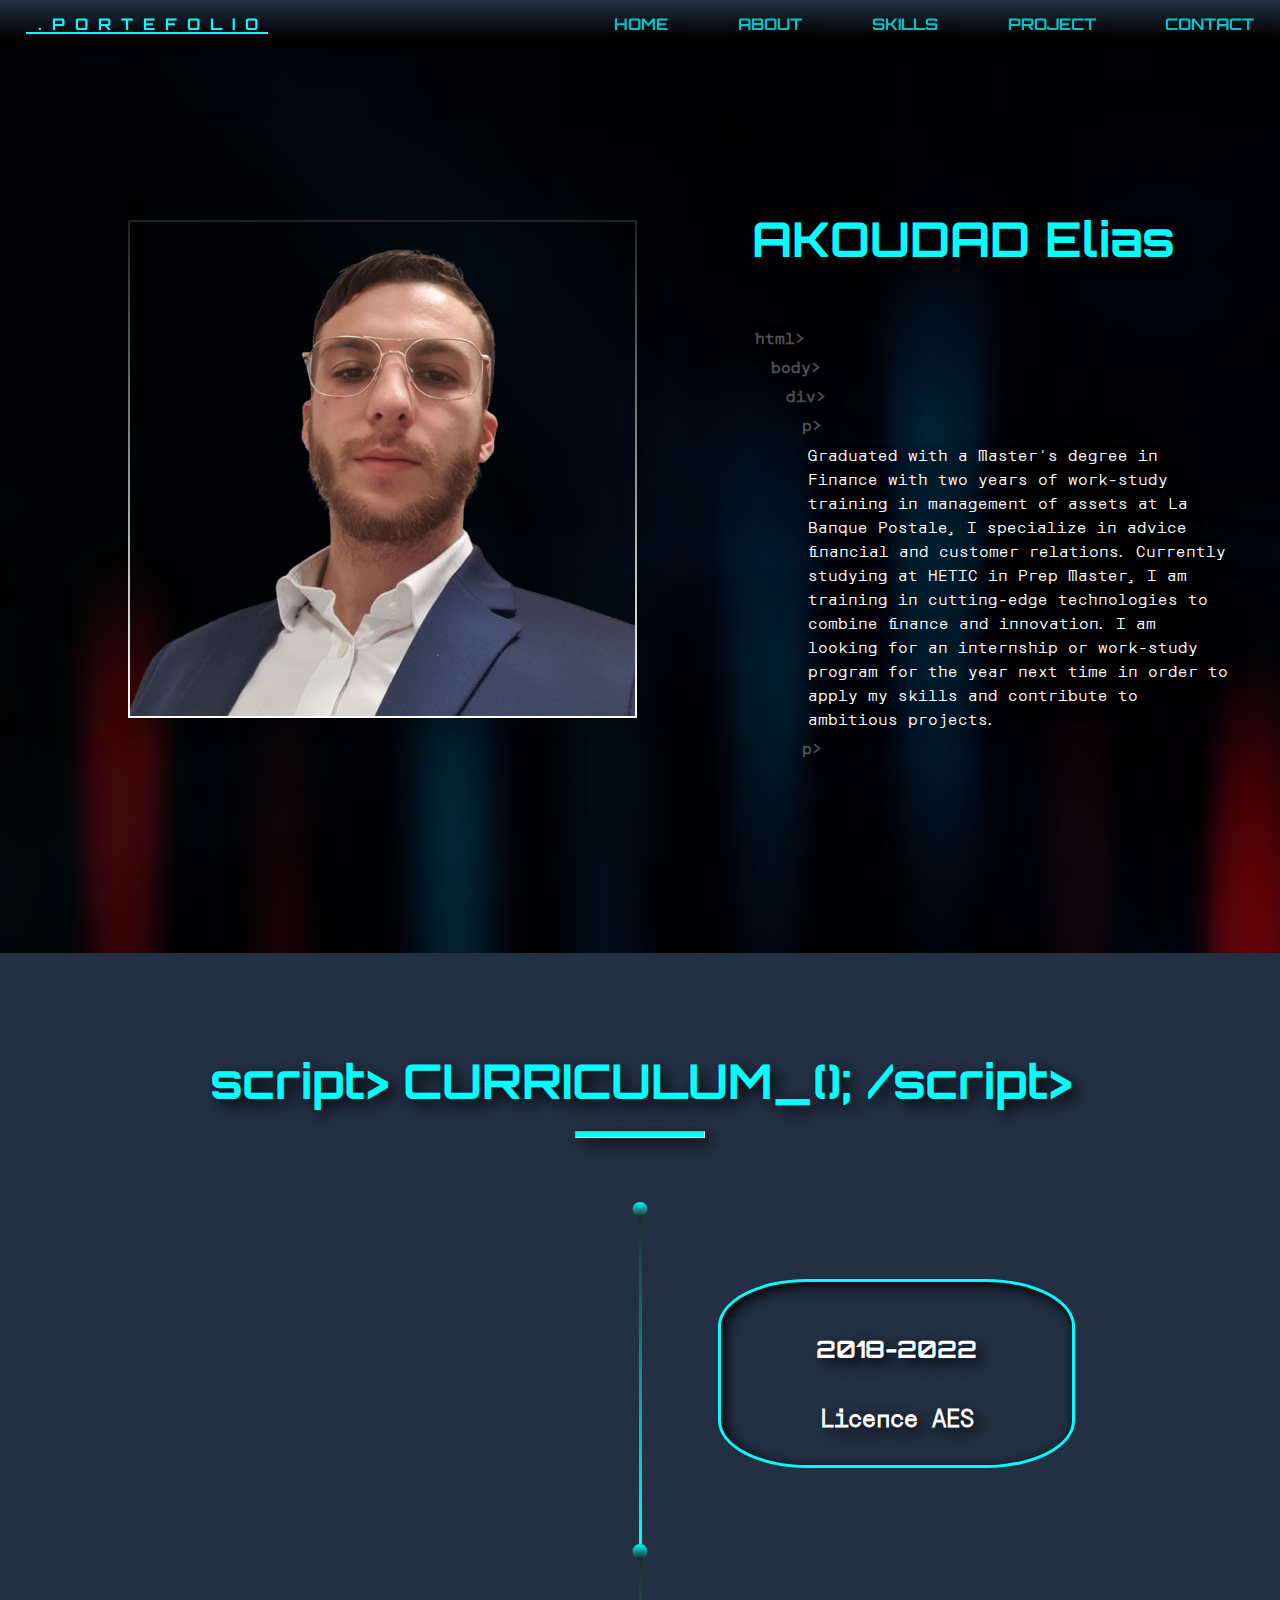
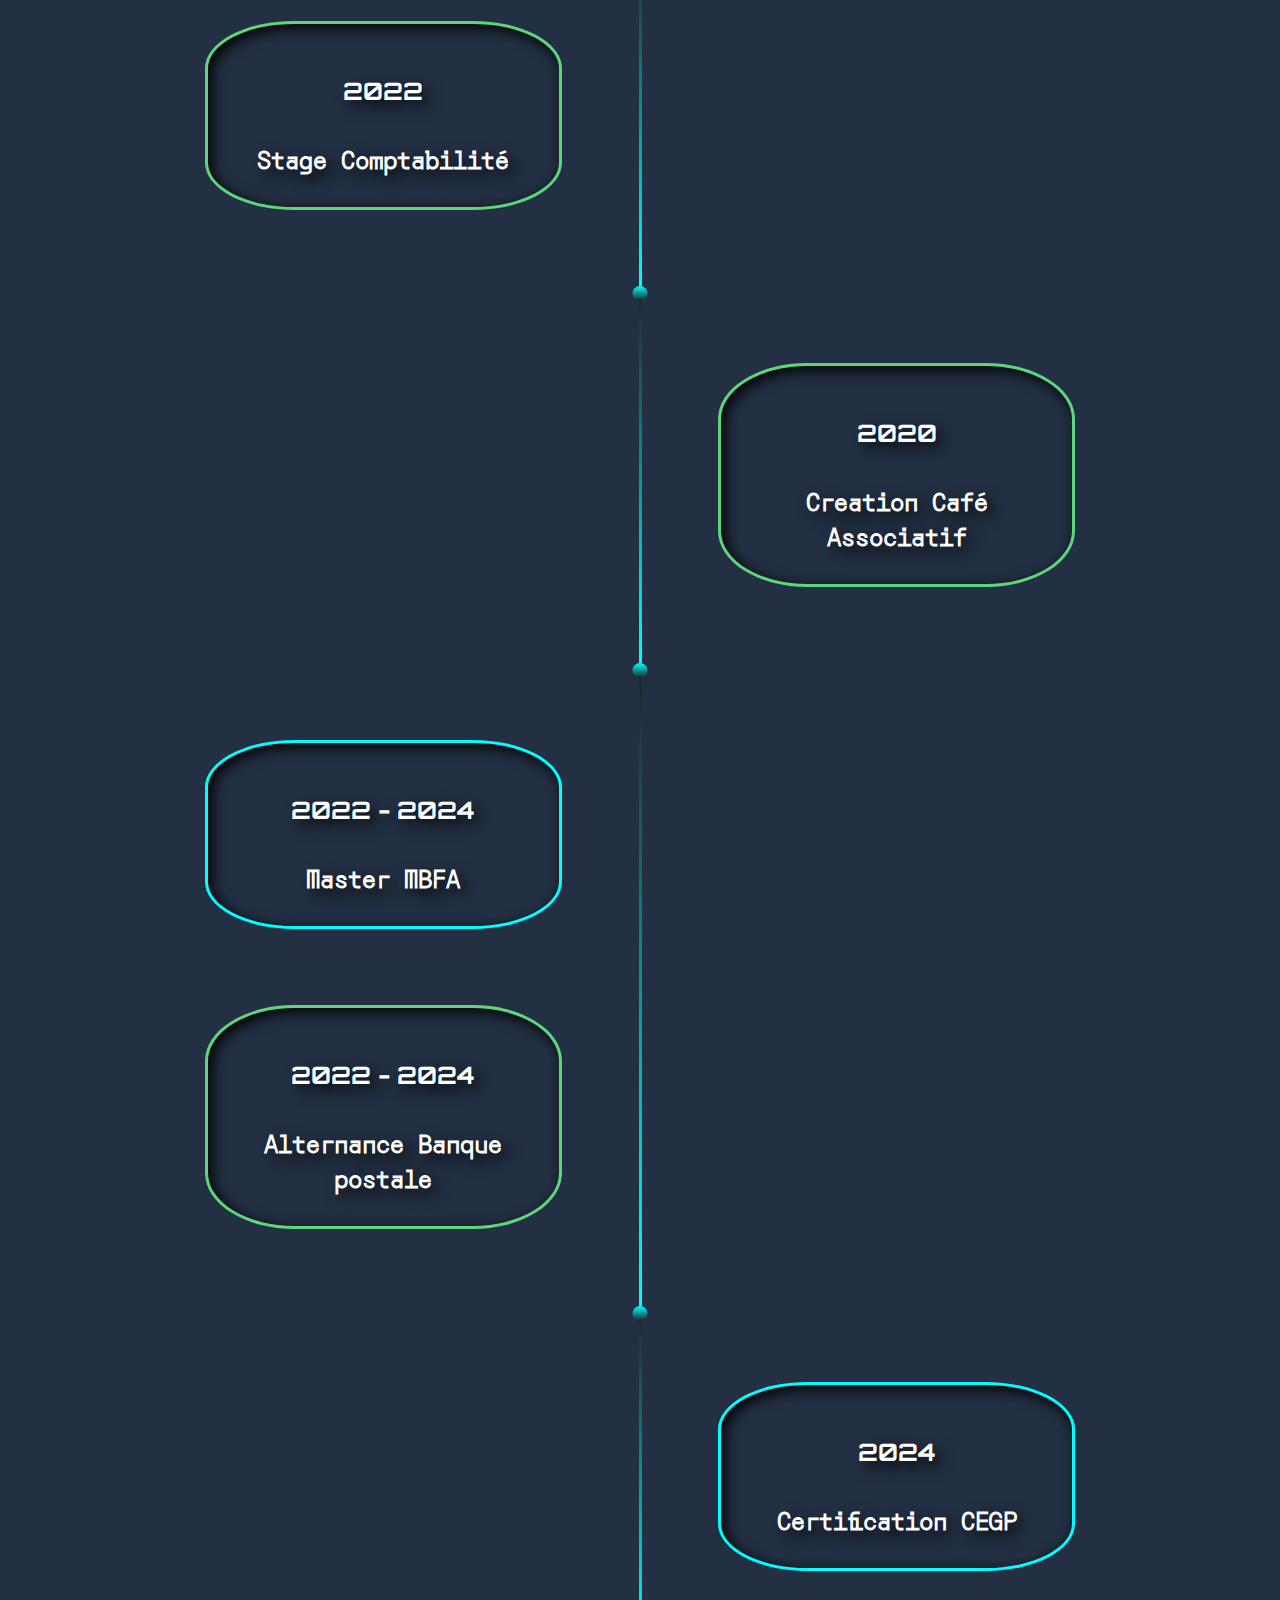
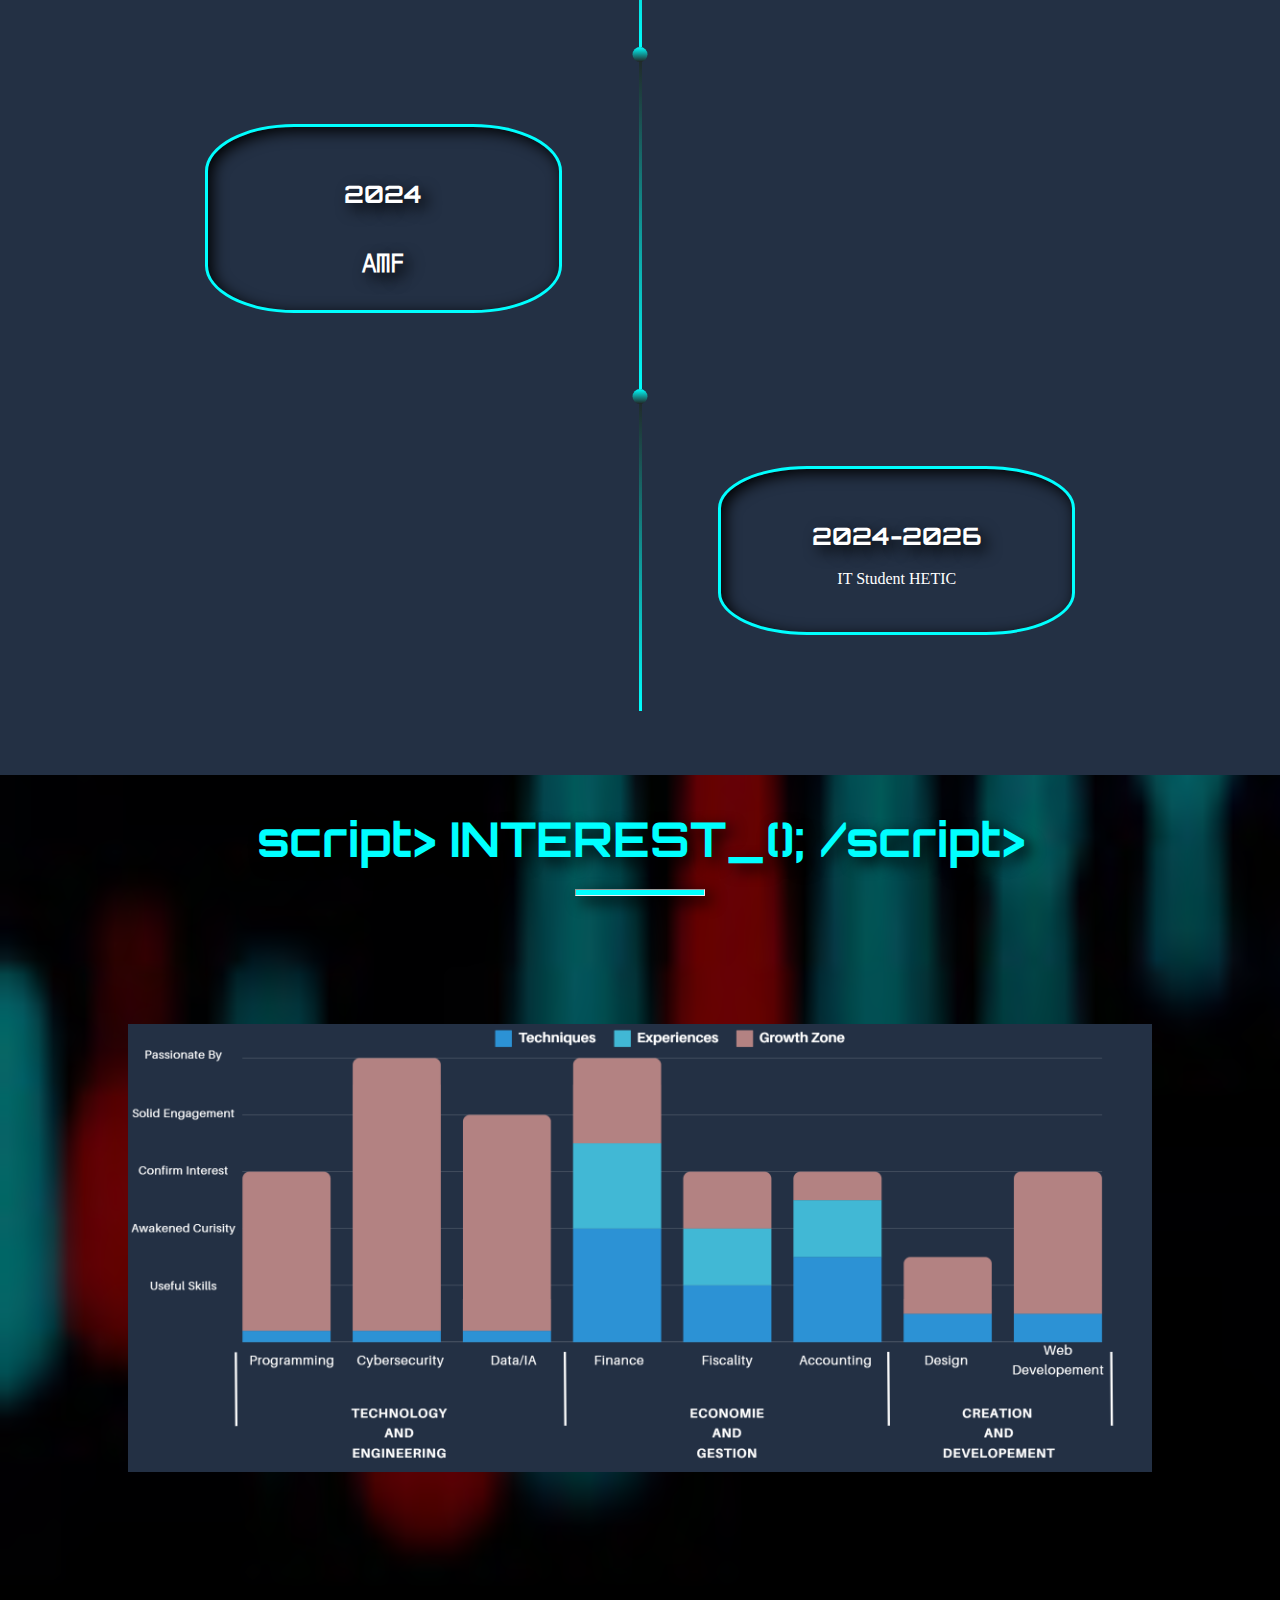
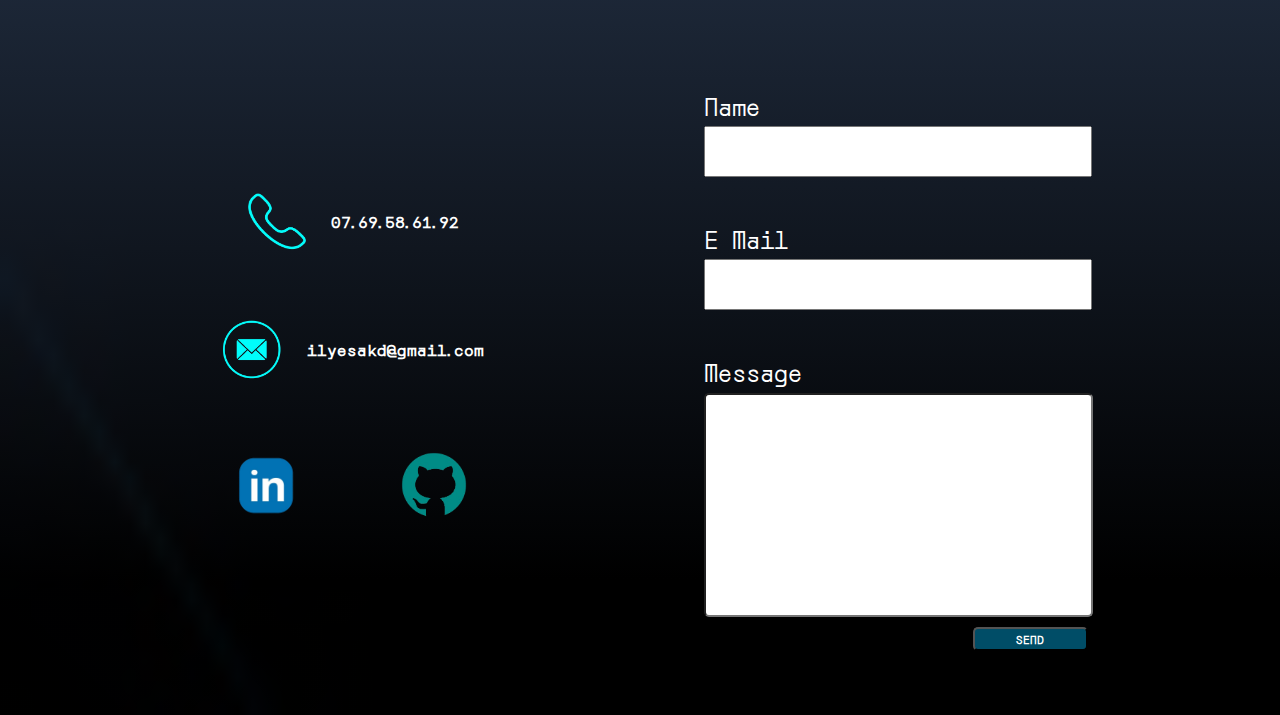
==== commit 3eff7e6c: "versionFinal" ====
--- a/indexAbout.html
+++ b/indexAbout.html
@@ -22,7 +22,7 @@
   <body>
     <main>
       <div class="navBar">
-        <p class="generalTitle">PORTEFOLIO</p>
+        <p class="generalTitle">.PORTEFOLIO</p>
         <div id="burgerMenu" onclick="toggleMenu()">&#9776;</div>
         <ul class="navBarList">
           <li><a href="index.html">HOME</a></li>
--- a/src/style/styleAbout.css
+++ b/src/style/styleAbout.css
@@ -82,7 +82,7 @@
   right: 0;
   width: 100%;
   height: 100%;
-  background: #000000;
+  background: #233044;
   transform: scaleX(0);
   transition: 0.5s;
   transition-delay: 0s;
@@ -135,7 +135,7 @@
 
 @media (max-width: 860px) {
   .navBar {
-    background: rgb(39, 0, 0);
+    background:var(--gradient-inverse-color);
   }
   .navBarList {
     display: none;
@@ -143,7 +143,7 @@
     width: 30%;
     gap: 10px;
     text-align: center;
-    background: var(--gradient-color);
+    background: var(--gradient-inverse-color);
     position: absolute;
     top: 100%;
     left: 0;
@@ -206,6 +206,13 @@
   font-family: var(--second-font);
   margin-bottom: 1%;
   text-shadow: 6px 6px 15px rgba(0, 0, 0, 1);
+}
+
+@media (max-width: 1100px) {
+  main h1 {
+    font-size: 1.5rem;
+    text-align: center;
+  }
 }
 
 /* Bio */
@@ -475,11 +482,7 @@
   justify-content: center;
 }
 
-.interest h1 {
-  color: var(--main-font-color);
-  font-size: 50px;
-  font-family: var(--main-font);
-}
+
 
 .interestChartBar {
   display: flex;
